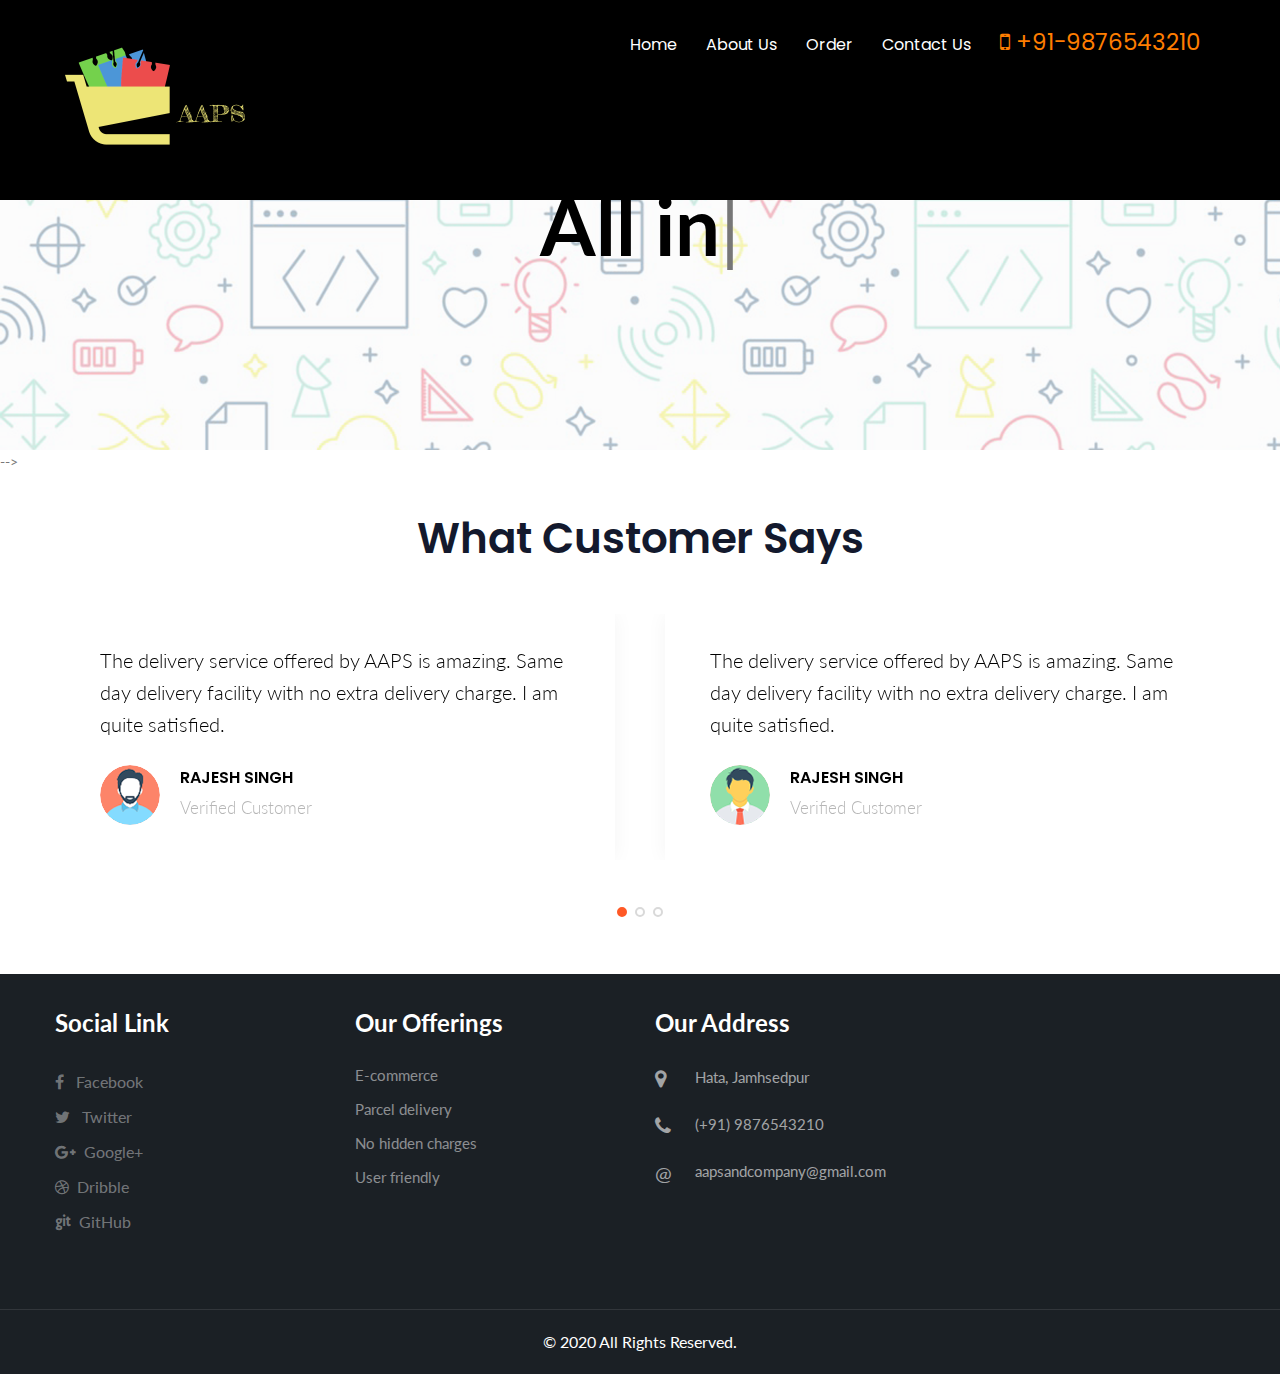
==== index.html @ 41814258 "basic page made" ====
<!DOCTYPE html>
<html>
<head>
    <meta charset="utf-8">
    <meta http-equiv="X-UA-Compatible" content="IE=edge">
    <meta name="viewport" content="width=device-width, initial-scale=1.0, maximum-scale=1.0, user-scalable=0">
    <title>C2C</title>
    <!-- Stylesheets -->
    <link href="css/bootstrap.css" rel="stylesheet">
    
    <link href="css/style.css" rel="stylesheet">

    <link rel="shortcut icon" href="images/favicon.png" type="image/x-icon">
    <link rel="icon" href="images/favicon.png" type="image/x-icon">
    <!-- Responsive -->
    
    <link href="css/responsive.css" rel="stylesheet">
    
</head>

<body>

    <div class="page-wrapper">

        <!-- Preloader -->
        <div class="preloader"></div>

        <!-- Main Header-->
        <header class="main-header">

            <!-- Main Box -->
            <div class="main-box">
               <div class="auto-container">
                   <div class="outer-container clearfix">
                    <!--Logo Box-->
                    <div class="logo-box">
                        <div class="logo"><a href="index.html"><img src="images/logo1.png" alt=""></a></div>
                    </div>
                    
                    <!--Nav Outer-->
                    <div class="nav-outer clearfix">
                        <!-- Main Menu -->
                        <nav class="main-menu">
                            <div class="navbar-header">
                                <!-- Toggle Button -->    	
                                <button type="button" class="navbar-toggle" data-toggle="collapse" data-target=".navbar-collapse">
                                    <span class="icon-bar"></span>
                                    <span class="icon-bar"></span>
                                    <span class="icon-bar"></span>
                                </button>
                            </div>
                            
                            <div class="navbar-collapse collapse clearfix">
                                <ul class="navigation clearfix">
                                    <li class="current"><a href="#">Home</a>
                                    	
                                    </li>
                                    <li><a href="about.html">About Us</a>
                                    	
                                    </li>

                                             <li><a href="serviceone.html">Order</a></li>
                                            <!-- <li><a href="#">Faq's</a></li>
                                            <li><a href="#">Pricing</a></li>
                                            <li><a href="#">Our Team</a></li>
                                            <li><a href="#">Error Page</a></li> -->
                                    
                                    
                                    
                                    <li><a href="contact.html">Contact Us</a></li>
                                     <li><a href="#" style="font-size: 23px; color: #ff7e00; line-height: 40px;"><i class="fa fa-mobile" aria-hidden="true"></i> +91-9876543210</a></li>
                                </ul>
                            </div>
                        </nav>
                        <!-- Main Menu End-->
                        
                        <!--Right Info-->
                        <div class="info-options">
                        	<!--Info Block-->
                            <div class="info-block clearfix">
                                <!--Search Box-->

                            </div>
                        </div>
                        
                    </div>
                    <!--Nav Outer End-->
                    
                </div>    
            </div>
        </div>

    </header>
    <!--End Main Header -->
    
    <!--Main Slider-->
    <section class="banner_main">
 <div class="auto-container">
        <div id="typed-strings">
           <p>All in All Parcel Service</p>
           <p>AAPS</p>
           
       </div>
       <span id="typed"></span>
</div>
       <!--<h1>Your Development Expert</h1>-->
   </section>
   <!--End Main Slider-->







   <!--Services Section-->
<!--









   <section class="services-section">
       <div class="auto-container">
                <div class="audit-form">
                    <form method="post" action="contact.html">


                      <div class="row clearfix">
                       <div class="column col-md-12 col-sm-12 col-xs-12">
                           <div class="row clearfix">
                            <div class="form-group col-md-6 col-sm-6 co-xs-12">
                              <label for="">Work Area</label>
                              <select class="form-control" placeholder="Work Area" required>
                               <option>E-commerce</option>
                               <option>Corporate</option>
                               <option>Customized Web Application</option>
                               <option>Mobile Application (Native/Hybrid)</option>
                               <option>Designing</option>
                               <option>Maintenance/Enhancement</option>
                                
                             </select>
                         </div>
                         <div class="form-group col-md-6 col-sm-6 co-xs-12">
                             <label for="">Choose Development Platform</label>
                             <select class="form-control" placeholder="Platform" required>
                                 <option>C2C Suggest</option>
                                 <option>E-commerce</option>
                                 <option>E-commerce</option>
                                 <option>E-commerce</option>
                                 <option>E-commerce</option>
                             </select>
                         </div>

                         <div class="form-group col-md-6 col-sm-6 co-xs-12">
                             <label for="">Project to be Completed In (In days)</label>
                             <input type="text" class="form-control" placeholder="In days"/>
                         </div>

                         <div class="form-group col-md-6 col-sm-6 co-xs-12">
                             <label for="">Your Budget</label>
                             <input type="text" class="form-control" placeholder="Your Budget"/>
                         </div>

                         <div class="form-group col-md-6 col-sm-6 co-xs-12">
                             <label for="">Name</label>
                             <input type="text" class="form-control" placeholder="Name"/>
                         </div>

                         <div class="form-group col-md-6 col-sm-6 co-xs-12">
                             <label for="">Email</label>
                             <input type="email" class="form-control" placeholder="Email"/>
                         </div>

                         <div class="form-group col-md-6 col-sm-6 co-xs-12">
                             <label for="">Mobile</label>
                             <input type="tel" class="form-control" placeholder="Mobile"/>
                         </div>

                         <div class="form-group col-md-6 col-sm-6 co-xs-12">
                             <label for="">Your Comment</label>
                             <textarea class="form-control" cols="3" rows="2" placeholder="Address"></textarea>
                         </div>






                     </div>
                 </div>
                 <div class="column col-md-3 col-sm-12 col-xs-12 pull-right">
                    <div class="form-group">
                        <button type="submit" class="theme-btn btn-style-two">Submit</button>
                    </div>
                </div>
            </div>      


        </form>
    </div>

</div>
<!--End Audit Form-->




</div>
</section>
<!--End Services Section-->

-->

























<!--Testimonial Section-->
<section class="testimonial-section">
   <div class="auto-container">
       <!--Sec Title-->
       <div class="sec-title centered">
           <h2>What Customer Says</h2>

       </div>

       <div class="two-item-carousel owl-carousel owl-theme">

        <!--Testimonial Style One-->
        <div class="testimonial-style-one">
            <div class="inner-box">
                <div class="text">The delivery service offered by AAPS is amazing. Same day delivery facility with no extra delivery charge. I am quite satisfied.</div>
                <div class="user-info">
                    <div class="inner">
                        <div class="author-image">
                            <img src="images/resource/author-1.png" alt="" />
                        </div>
                        <h3>Rajesh Singh</h3>
                        <div class="designation">Verified Customer</div>
                        <div class="quote"><span class="flaticon-left-quote-1"></span></div>
                    </div>
                </div>
            </div>
        </div>

        <!--Testimonial Style One-->
        <div class="testimonial-style-one">
            <div class="inner-box">
                <div class="text">The delivery service offered by AAPS is amazing. Same day delivery facility with no extra delivery charge. I am quite satisfied.</div>
                <div class="user-info">
                    <div class="inner">
                        <div class="author-image">
                            <img src="images/resource/author-2.png" alt="" />
                        </div>
                        <h3>Rajesh Singh</h3>
                        <div class="designation">Verified Customer</div>                        <div class="quote"><span class="flaticon-left-quote-1"></span></div>
                    </div>
                </div>
            </div>
        </div>

        <!--Testimonial Style One-->
        <div class="testimonial-style-one">
            <div class="inner-box">
                <div class="text">The delivery service offered by AAPS is amazing. Same day delivery facility with no extra delivery charge. I am quite satisfied.</div>
                <div class="user-info">
                    <div class="inner">
                        <div class="author-image">
                            <img src="images/resource/author-1.png" alt="" />
                        </div>
                        <h3>Rajesh Singh</h3>
                        <div class="designation">Verified Customer</div>                        <div class="quote"><span class="flaticon-left-quote-1"></span></div>
                    </div>
                </div>
            </div>
        </div>

        <!--Testimonial Style One-->
        <div class="testimonial-style-one">
            <div class="inner-box">
                <div class="text">The delivery service offered by AAPS is amazing. Same day delivery facility with no extra delivery charge. I am quite satisfied.</div>
                <div class="user-info">
                    <div class="inner">
                        <div class="author-image">
                            <img src="images/resource/author-2.png" alt="" />
                        </div>
                        <h3>Rajesh Singh</h3>
                        <div class="designation">Verified Customer</div>                        <div class="quote"><span class="flaticon-left-quote-1"></span></div>
                    </div>
                </div>
            </div>
        </div>

        <!--Testimonial Style One-->
        <div class="testimonial-style-one">
            <div class="inner-box">
                <div class="text">The delivery service offered by AAPS is amazing. Same day delivery facility with no extra delivery charge. I am quite satisfied.</div>
                <div class="user-info">
                    <div class="inner">
                        <div class="author-image">
                            <img src="images/resource/author-1.png" alt="" />
                        </div>
                        <h3>Rajesh Singh</h3>
                        <div class="designation">Verified Customer</div>                        <div class="quote"><span class="flaticon-left-quote-1"></span></div>
                    </div>
                </div>
            </div>
        </div>

        <!--Testimonial Style One-->
        <div class="testimonial-style-one">
            <div class="inner-box">
                <div class="text">The delivery service offered by AAPS is amazing. Same day delivery facility with no extra delivery charge. I am quite satisfied.</div>
                <div class="user-info">
                    <div class="inner">
                        <div class="author-image">
                            <img src="images/resource/author-2.png" alt="" />
                        </div>
                        <h3>Rajesh Singh</h3>
                        <div class="designation">Verified Customer</div>                        <div class="quote"><span class="flaticon-left-quote-1"></span></div>
                    </div>
                </div>
            </div>
        </div>

    </div>

</div>
</section>
<!--End Testimonial Section-->

   
    
    <!--Main Footer-->
    <footer class="main-footer">
    	<!--footer upper-->
    	<div class="footer-upper">
           <div class="auto-container">
            <div class="row clearfix">
                <!--Big Column-->
                <div class="big-column col-md-6 col-sm-12 col-xs-12">
                    <div class="row clearfix">

                        <!--Footer Column-->
                        <div class="footer-column col-md-6 col-sm-6 col-xs-12">
                            <div class="footer-widget about-widget">
                               <!--  <h3><span class="theme_color">Become our </span>First Client <br></h3> -->
                                 <h2>Social Link</h2>
                                <ul class="social-icon-one">
                                    <li><a href="#"><span class="fa fa-facebook"></span> Facebook</a></li>
                                    <li><a href="#"><span class="fa fa-twitter"></span> Twitter</a></li>
                                    <li><a href="#"><span class="fa fa-google-plus"></span>Google+</a></li>
                                    <li><a href="#"><span class="fa fa-dribbble"></span>Dribble</a></li>
                                    <li><a href="#"><span class="fa fa-git"></span>GitHub</a></li>
                                </ul>
                            </div>
                        </div>

                        <!--Footer Column-->
                       


 <div class="footer-column col-md-6 col-sm-6 col-xs-12">
                            <div class="footer-widget links-widget">
                                <h2>Our offerings</h2>
                                <div class="widget-content">
                                    <ul class="list">
                                        <li><a href="#">E-commerce</a></li>
                                        <li><a href="#">Parcel delivery</a></li>
                                        <li><a href="#">No hidden charges</a></li>
                                        <li><a href="#">User friendly</a></li>
                                    </ul>
                                </div>
                            </div>

                        </div>

                    </div>
                </div>


                <!--Big Column-->
               <div class="big-column col-md-6 col-sm-12 col-xs-12">
                    <div class="row clearfix">

                        <!--Footer Column-->
<!--                        <div class="footer-column col-md-6 col-sm-6 col-xs-12">
                            <div class="footer-widget links-widget">
                                <h2>Our Services</h2>
                                <div class="widget-content">
                                    <ul class="list">
                                        <li><a href="#">E-commerce</a></li>
                                        <li><a href="#">Parcel delivery</a></li>
                                        <li><a href="#">No hidden charges</a></li>
                                        <li><a href="#">User friendly</a></li>
                                    </ul>
                                </div>
                            </div>
                        </div>

    -->                    <!--Footer Column-->






                        <div class="footer-column col-md-6 col-sm-6 col-xs-12">
                            <div class="footer-widget address-widget">
                                <h2>Our Address</h2>
                                <div class="widget-content">
                                    <ul class="list-style-two">
                                        <li><span class="icon fa fa-map-marker"></span>Hata, Jamhsedpur</li>
                                        <li><span class="icon fa fa-phone"></span>(+91) 9876543210</li>
                                        <li><span class="icon">@</span>aapsandcompany@gmail.com</li>
                                    </ul>
                                </div>
                            </div>
                        </div>

                    </div>
                </div>
            </div>
        </div>
    </div>
    <!--End Footer Upper-->

    <!--footer bottom-->
    <div class="footer-bottom">
       <div class="auto-container">
           <div class="copyright">&copy; 2020 <a href="index.html"></a> All Rights Reserved. </div>
       </div>
   </div>
   <!--End Footer Bottom-->

</footer>
<!--End Main Footer-->

</div>
<!--End pagewrapper-->

<!--Scroll to top-->
<div class="scroll-to-top scroll-to-target" data-target="html"><span class="fa fa-long-arrow-up"></span></div>

<script src="js/jquery.js"></script> 
<script src="js/bootstrap.min.js"></script>
<script src="js/main-slider-script.js"></script>
<script src="js/jquery.fancybox.pack.js"></script>
<script src="js/jquery.fancybox-media.js"></script>
<script src="js/owl.js"></script>
<script src="js/wow.js"></script>
<script src="js/appear.js"></script>
<script src="js/typed.min.js"></script>
<script>
  var typed = new Typed('#typed', {
    stringsElement: '#typed-strings',
    typeSpeed: 100,
    backSpped:100,
    loop: true,
    loopCount: Infinity
});
</script>
<script src="js/script.js"></script>
</body>
</html>
---- css/style.css ----
@import url('https://fonts.googleapis.com/css?family=Lato:100,100i,300,300i,400,400i,700,700i,900,900i|Poppins:300,400,500,600,700');

/*font-family: 'Poppins', sans-serif;
font-family: 'Lato', sans-serif;*/

@import url('font-awesome.css');
@import url('flaticon.css');
@import url('animate.css');
@import url('owl.css');
@import url('jquery.fancybox.css');
@import url('jquery.bootstrap-touchspin.css');


* {
	margin:0px;
	padding:0px;
	border:none;
	outline:none;
}



body {
	
	font-size:14px;
	color:#777777;
	line-height:1.7em;
	font-weight:400;
	background:#ffffff;
	-webkit-font-smoothing: antialiased;
	-moz-font-smoothing: antialiased;
	font-family: 'Lato', sans-serif;
}

a{
	text-decoration:none;
	cursor:pointer;
	color:#ff5926;
}

a:hover,a:focus,a:visited{
	text-decoration:none;
	outline:none;
}

h1,h2,h3,h4,h5,h6 {
	position:relative;
	font-weight:normal;
	margin:0px;
	background:none;
	line-height:1.6em;
	font-family: 'Poppins', sans-serif;
}

input,button,select,textarea{
	font-family: 'Poppins', sans-serif;
}

.dark-bg{
	background-color:#282a33;
}

.light-bg{
	background-color:#f6fbfd;
}

p,text{
	position:relative;
	line-height:1.8em;
	font-family: 'Lato', sans-serif;
}

.strike-through{
	text-decoration:line-through;	
}

.margin-top-40{
	margin-top:40px;
}

.auto-container{
	position:static;
	max-width:1200px;
	padding:0px 15px;
	margin:0 auto;
}

.medium-container{
	max-width:850px;
}

.page-wrapper{
	position:relative;
	margin:0 auto;
	width:100%;
	min-width:300px;
}

ul,li{
	list-style:none;
	padding:0px;
	margin:0px;	
}

.theme-btn{
	display:inline-block;
	transition:all 0.3s ease;
	-moz-transition:all 0.3s ease;
	-webkit-transition:all 0.3s ease;
	-ms-transition:all 0.3s ease;
	-o-transition:all 0.3s ease;
}

.centered{
	text-align:center;	
}

/*Btn Style One*/

.btn-style-one{
	position:relative;
	padding:11px 40px;
	line-height:24px;
	text-transform:capitalize;
	background:#ff5926;
	color:#ffffff;
	border:2px solid #ff5926;
	font-size:15px;
	font-weight:500;
	font-family: 'Poppins', sans-serif;
}

.btn-style-one .icon{
	position:relative;
	margin-left:8px;
}

.btn-style-one:hover{
	background:none;
	color:#ff5926;
	border-color:#ff5926;
}

/*Btn Style Two*/

.btn-style-two{
	position:relative;
	padding:11px 40px;
	line-height:24px;
	text-transform:capitalize;
	background:#2b3d5e;
	color:#ffffff;
	font-size:14px;
	font-weight:500;
	border:2px solid #2b3d5e;
	font-family: 'Poppins', sans-serif;
}

.btn-style-two .icon{
	position:relative;
	margin-left:8px;
}

.btn-style-two:hover{
	background:none;
	color:#2b3d5e;
	border-color:#2b3d5e;
}

/*Btn Style Three*/

.btn-style-three{
	position:relative;
	padding:11px 40px;
	line-height:24px;
	text-transform:capitalize;
	background:#ffffff;
	color:#0e2741;
	font-size:15px;
	font-weight:500;
	border:2px solid #ffffff;
	font-family: 'Poppins', sans-serif;
}

.btn-style-three .icon{
	position:relative;
	margin-left:8px;
}

.btn-style-three:hover{
	background:none;
	color:#ffffff;
	border-color:#ffffff;
}

/*Btn Style Four*/

.btn-style-four{
	position:relative;
	padding:11px 40px;
	line-height:24px;
	color:#13192d;
	font-size:14px;
	font-weight:600;
	background:#ffffff;
	text-transform:uppercase;
	border:2px solid #e0e0e0;
}

.btn-style-four:hover{
	color:#ffffff;
	background:#18254f;
	border-color:#18254f;
}

/*Social Icon One*/

.social-icon-one{
	position:relative;
}

.social-icon-one li{
	position:relative;
	margin-right:15px;
	display:block;
}

.social-icon-one li a{
	font-size:16px;
	color:rgba(255,255,255,0.40);
	display:block;
	line-height: 35px;
	transition:all 0.3s ease;
	-moz-transition:all 0.3s ease;
	-webkit-transition:all 0.3s ease;
	-ms-transition:all 0.3s ease;
	-o-transition:all 0.3s ease;
}

.social-icon-one li a span{
	margin-right:8px !important;
}

.social-icon-one li a:hover{
	color:rgba(255,255,255,1);
}

/*Social Icon One*/

.social-icon-two{
	position:relative;
}

.social-icon-two li{
	position:relative;
	display:inline-block;
}

.social-icon-two li a{
	position:relative;
	width:34px;
	height:34px;
	font-size:14px;
	color:#ffffff;
	line-height:34px;
	margin:0px 1px;
	border-radius:50%;
	display:inline-block;
	background-color:#0f5eb6;
}

.social-icon-two li.twitter a{
	background-color:#08c2ff;
}

.social-icon-two li.g-plus a{
	background-color:#08c2ff;
}

.social-icon-two li.g-plus a{
	background-color:#ff5f4e;
}

.social-icon-two li.dribbble a{
	background-color:#ff529b;
}

/*.fa{ margin-right: 8px; }*/
/*Social Icon Three*/

.social-icon-three{
	position:relative;
}

.social-icon-three .share{
	position:relative;
	color:#25292f;
	font-size:16px;
	font-weight:700;
	display:inline-block;
}

.social-icon-three a{
	position:relative;
	color:#d4d4d4;
	font-size:16px;
	text-align:center;
	margin-left:10px;
	-webkit-transition:all 300ms ease;
	-ms-transition:all 300ms ease;
	-o-transition:all 300ms ease;
	-moz-transition:all 300ms ease;
	transition:all 300ms ease;	
}

.social-icon-three a:hover{
	color:#ff5926;
}

.theme_color{
	color:#ff5926;
}

.preloader{ position:fixed; left:0px; top:0px; width:100%; height:100%; z-index:999999; background-color:#ffffff; background-position:center center; background-repeat:no-repeat; background-image:url(../images/icons/preloader.svg);}

img{
	display:inline-block;
	max-width:100%;
	height:auto;	
}

/*** 

====================================================================
	Scroll To Top style
====================================================================

***/

.scroll-to-top{
	position:fixed;
	bottom:15px;
	right:15px;
	width:40px;
	height:40px;
	color:#ffffff;
	font-size:13px;
	text-transform:uppercase;
	line-height:38px;
	text-align:center;
	z-index:100;
	cursor:pointer;
	border-radius:50%;
	background:#0a0a0a;
	display:none;
	-webkit-transition:all 300ms ease;
	-ms-transition:all 300ms ease;
	-o-transition:all 300ms ease;
	-moz-transition:all 300ms ease;
	transition:all 300ms ease;		
}

.scroll-to-top:hover{
	color:#ffffff;
	background:#ff5926;
}

/*List Style One*/

.list-style-one{
	position:relative;
}

.list-style-one li{
	position:relative;
	/*padding-left:30px;
	*/font-size:16px;
	margin-bottom:20px;
	line-height:1.8em;
	color:rgba(19,25,45,0.60);
}

/*.list-style-one li:before{
	position:absolute;
	content:'\f14e';
	left:0px;
	top:2px;
	color:#4bc516;
	font-family: "Flaticon";
}
*/
/*List Style Two*/

.list-style-two{
	position:relative;
}

.list-style-two li{
	position:relative;
	padding-left:40px;
	font-size:15px;
	font-weight:400;
	margin-bottom:20px;
	line-height:1.8em;
	color:rgba(255,255,255,0.60);
}

.list-style-two li .icon{
	position:absolute;
	left:0px;
	top:5px;
	font-size:20px;
	line-height:1em;
	color:rgba(255,255,255,0.60);
}

/*List Style Three*/

.list-style-three{
	position:relative;
}

.list-style-three li{
	position:relative;
	padding-left:30px;
	font-size:18px;
	margin-bottom:10px;
	line-height:1.8em;
	color:#171717;
}

.list-style-three li:before{
	position:absolute;
	content:'\f00c';
	left:0px;
	top:2px;
	color:#ff5926;
	font-family: 'FontAwesome';
}

/*** 

====================================================================
	Main Header style
====================================================================

***/

.main-header{
	position:absolute;
	left:0px;
	top:0px;
	z-index:999;
	width:100%;
}

.main-header .auto-container{
	position:relative;	
}

.main-header .header-top{
	position:relative;
	color:#ffffff;
	background:rgba(255,255,255,0.10);
}

.main-header .header-top .top-left{
	position:relative;
	float:left;
	padding:13px 0px;
}

.main-header .link-nav li{
	position:relative;
	display:inline-block;
	line-height:14px;
	padding-right:25px;
	font-size:14px;
}

.main-header .link-nav li a{
	padding-left:25px;
	color:#aaaaaa;
}

.main-header .link-nav li:last-child{
	border-right:0px;
}

.main-header .link-nav li .icon{
	position:absolute;
	left:0px;
	top:4px;
	font-size:14px;
}

.main-header .link-nav li a{
	position:relative;
	color:#ffffff;
	-moz-transition:all 500ms ease;
	-webkit-transition:all 500ms ease;
	-ms-transition:all 500ms ease;
	-o-transition:all 500ms ease;
	transition:all 500ms ease;	
}

.main-header .header-top .top-right{
	position:relative;
	float:right;
}

.main-header .header-top .top-right .social-icon-one{
	padding:12px 0px;
	display:inline-block;
}

.main-header .header-top .top-right .login-btn{
	position:relative;
	color:#ffffff;
	font-size:15px;
	font-weight:500;
	padding:13px 33px;
	display:inline-block;
	text-transform:uppercase;
	background-color:#2b3d5e;
}

.main-header .header-top .top-right .login-btn .icon{
	margin-right:10px;
}

.header-top .social-icon{
	position:relative;
}

.header-top .social-icon a{
	position:relative;
    display:inline-block;
    text-align:center;
    margin-left:20px;
    line-height:24px;
    font-size:14px;
    color:#aaaaaa;
    transition: all 500ms ease;
    -moz-transition: all 500ms ease;
    -webkit-transition: all 500ms ease;
    -ms-transition: all 500ms ease;
    -o-transition: all 500ms ease;
}

.header-top .social-icon a:hover{
	color:#99cc00;
}

.main-header .main-box{
	position:relative;
	padding:0px 0px;
	/*height:80px;
	*/left:0px;
	top:0px;
	background-color:#000;
	width:100%;
	-webkit-transition:all 300ms ease;
	-ms-transition:all 300ms ease;
	-o-transition:all 300ms ease;
	-moz-transition:all 300ms ease;
	transition:all 300ms ease;
}

.main-header.fixed-header .main-box{
	position:fixed;
	border-bottom:1px solid #181818;
	padding:0px 0px;
	z-index:999;
	opacity:1;
	visibility:visible;
	background-color:#212121;
	-ms-animation-name: fadeInDown;
	-moz-animation-name: fadeInDown;
	-op-animation-name: fadeInDown;
	-webkit-animation-name: fadeInDown;
	animation-name: fadeInDown;
	-ms-animation-duration: 500ms;
	-moz-animation-duration: 500ms;
	-op-animation-duration: 500ms;
	-webkit-animation-duration: 500ms;
	animation-duration: 500ms;
	-ms-animation-timing-function: linear;
	-moz-animation-timing-function: linear;
	-op-animation-timing-function: linear;
	-webkit-animation-timing-function: linear;
	animation-timing-function: linear;
	-ms-animation-iteration-count: 1;
	-moz-animation-iteration-count: 1;
	-op-animation-iteration-count: 1;
	-webkit-animation-iteration-count: 1;
	animation-iteration-count: 1;	
}

.main-header .main-box .outer-container{
	position:relative;
}

.main-header .main-box .logo-box{
	position:relative;
	float:left;
	left:0px;
	z-index:10;
	padding:0px 0px;
}

.fixed-header .main-box .logo-box{
	padding:0px 0px;	
}

.main-header .main-box .logo-box .logo img{
	display:inline-block;
	max-width:100%;
	-webkit-transition:all 300ms ease;
	-ms-transition:all 300ms ease;
	-o-transition:all 300ms ease;
	-moz-transition:all 300ms ease;
	transition:all 300ms ease;	
}

.main-header .nav-toggler button{
	position:relative;
	display:block;
	color:#444444;
	text-align:center;
	font-size:24px;
	line-height:34px;
	font-weight:normal;
	background:none;
}

.main-header .nav-outer{
	position:relative;
	float:right;
}

.main-menu{
	position:relative;
	float:left;
	-webkit-transition:all 300ms ease;
	-ms-transition:all 300ms ease;
	-o-transition:all 300ms ease;
	-moz-transition:all 300ms ease;
	transition:all 300ms ease;
}

.main-menu .navbar-collapse{
	padding:0px;	
}

.main-menu .navigation{
	position:relative;
	margin:0px;
}

.main-menu .navigation > li{
	position:relative;
	display:inline-block;
	padding:22px 0px;
	margin-right:25px;
}

.main-menu .navigation > li:last-child{
	margin-right:0px;
}

.fixed-header .main-menu .navigation > li{
	padding:21px 0px;
}

.fixed-header .info-options{
	padding:38px 0px !important;
}

.main-menu .navigation > li > a{
	position:relative;
	display:block;
	padding:0px 0px;
	color:#ffffff;
	text-align:center;
	line-height:30px;
	text-transform:capitalize;
	letter-spacing:0px;
	opacity:1;
	font-weight:400;
	font-size:16px;
	transition:all 500ms ease;
	-moz-transition:all 500ms ease;
	-webkit-transition:all 500ms ease;
	-ms-transition:all 500ms ease;
	-o-transition:all 500ms ease;
	font-family: 'Poppins', sans-serif;
}

.main-menu .navigation > li.dropdown > a:before {
    font-family: 'FontAwesome';
    content: "\f107";
    position: absolute;
    right: 0px;
    font-size: 14px;
}

.main-menu .navigation > li.dropdown a {
    padding-right: 15px;
}

.main-menu .navigation > li:hover > a,
.main-menu .navigation > li.current > a{
	color:#ffffff;
	opacity:1;
}

.main-menu .navigation > li > ul{
	position:absolute;
	left:0px;
	top:120%;
	width:240px;
	padding:0px;
	z-index:100;
	display:none;
	background:#ffffff;
	transition:all 300ms ease;
	-moz-transition:all 300ms ease;
	-webkit-transition:all 500ms ease;
	-ms-transition:all 300ms ease;
	-o-transition:all 300ms ease;
	-webkit-box-shadow:2px 2px 5px 1px rgba(0,0,0,0.05),-2px 0px 5px 1px rgba(0,0,0,0.05);
	-ms-box-shadow:2px 2px 5px 1px rgba(0,0,0,0.05),-2px 0px 5px 1px rgba(0,0,0,0.05);
	-o-box-shadow:2px 2px 5px 1px rgba(0,0,0,0.05),-2px 0px 5px 1px rgba(0,0,0,0.05);
	-moz-box-shadow:2px 2px 5px 1px rgba(0,0,0,0.05),-2px 0px 5px 1px rgba(0,0,0,0.05);
	box-shadow:2px 2px 5px 1px rgba(0,0,0,0.05),-2px 0px 5px 1px rgba(0,0,0,0.05);
}

.main-menu .navigation > li > ul.from-right{
	left:auto;
	right:0px;	
}

.main-menu .navigation > li > ul > li{
	position:relative;
	width:100%;
	border-bottom:1px solid rgba(0,0,0,0.10);
}

.main-menu .navigation > li > ul > li:last-child{
	border-bottom:none;	
}

.main-menu .navigation > li > ul > li > a{
	position:relative;
	display:block;
	padding:10px 15px;
	line-height:24px;
	font-weight:400;
	font-size:14px;
	text-transform:capitalize;
	color:#292929;
	transition:all 500ms ease;
	-moz-transition:all 500ms ease;
	-webkit-transition:all 500ms ease;
	-ms-transition:all 500ms ease;
	-o-transition:all 500ms ease;
}

.main-menu .navigation > li > ul > li:hover > a{
	color:#ffffff;
	background:#ff5926;	
}

.main-menu .navigation > li > ul > li.dropdown > a:after{
	font-family: 'FontAwesome';
	content: "\f105";
	position:absolute;
	right:10px;
	top:12px;
	width:10px;
	height:20px;
	display:block;
	color:#292929;
	line-height:20px;
	font-size:16px;
	font-weight:normal;
	text-align:center;
	z-index:5;	
}

.main-menu .navigation > li > ul > li.dropdown:hover > a:after{
	color:#ffffff;	
}

.main-menu .navigation > li > ul > li > ul{
	position:absolute;
	left:100%;
	top:20px;
	width:240px;
	padding:0px;
	z-index:100;
	display:none;
	background:#ffffff;
	
}

.main-menu .navigation > li > ul > li > ul.from-right{
	left:auto;
	right:0px;	
}

.main-menu .navigation > li > ul > li > ul > li{
	position:relative;
	width:100%;
	border-bottom:1px solid rgba(0,0,0,0.10);
}

.main-menu .navigation > li > ul > li > ul > li:last-child{
	border-bottom:none;	
}

.main-menu .navigation > li > ul > li > ul > li > a{
	position:relative;
	display:block;
	padding:10px 15px;
	line-height:24px;
	font-weight:400;
	font-size:14px;
	text-transform:capitalize;
	color:#292929;
	transition:all 500ms ease;
	-moz-transition:all 500ms ease;
	-webkit-transition:all 500ms ease;
	-ms-transition:all 500ms ease;
	-o-transition:all 500ms ease;
}

.main-menu .navigation > li > ul > li > ul > li:hover > a{
	color:#ffffff;
	background:#ff5926;
}

.main-menu .navigation > li > ul > li > ul > li.dropdown > a:after{
	font-family: 'FontAwesome';
	content: "\f105";
	position:absolute;
	right:10px;
	top:11px;
	width:10px;
	height:20px;
	display:block;
	color:#292929;
	line-height:20px;
	font-size:16px;
	font-weight:normal;
	text-align:center;
	z-index:5;	
}

.main-menu .navigation > li > ul > li > ul > li.dropdown:hover > a:after{
	color:#ffffff;	
}

.main-menu .navigation > li.dropdown:hover > ul{
	visibility:visible;
	opacity:1;
	top:100%;	
}

.main-menu .navigation li > ul > li.dropdown:hover > ul{
	visibility:visible;
	opacity:1;
	top:0;
	transition:all 300ms ease;
	-moz-transition:all 300ms ease;
	-webkit-transition:all 500ms ease;
	-ms-transition:all 300ms ease;
	-o-transition:all 300ms ease;	
}

.main-menu .navbar-collapse > ul li.dropdown .dropdown-btn{
	position:absolute;
	right:10px;
	top:6px;
	width:30px;
	height:30px;
	text-align:center;
	color:#ffffff;
	line-height:28px;
	border:1px solid #ffffff;
	background-size:20px;
	cursor:pointer;
	z-index:5;
	display:none;
}

.main-header.light-version{
	position:absolute;
	background:none;
	border-bottom:1px solid rgba(255,255,255,0.40);
}

.main-header.light-version .main-box{
	background:none;
}

.main-header.light-version .main-menu .navigation > li,
.main-header.light-version .main-box .logo-box{
	padding:20px 0px;
}

.main-header.light-version .main-menu .navigation > li > a{
	color:#ffffff;
}

.light-version.fixed-header .main-box{
	background-color:rgba(0,0,0,0.80);
	border-color:rgba(0,0,0,0.80);
}

.header-style-two{
	position:absolute;
	width:100%;
	background:none;
}

.header-style-two .main-box{
	background:none;
}

.main-header.header-style-two .main-menu .navigation > li.current > a,
.main-header.header-style-two .main-menu .navigation > li > a:hover{
	color:#ffffff;
}

/*Header Style Three*/

.header-style-three{
	position:relative;
}

.header-style-three .header-top{
	position:relative;
	background-color:#262830;
}

.header-style-three .header-top,
.header-style-three .header-top .link-nav li a{
	color:rgba(255,255,255,0.80);
}

.header-style-three .header-top .top-right .login-btn{
	background-color:#ff5926;
}

.header-style-three .search-box-outer{
	border-color:#13192d;
}

.header-style-three.fixed-header .main-box{
	background-color:#ffffff;
	border-bottom:1px solid #e0e0e0;
}

.header-style-three .main-menu .navigation > li > a,
.header-style-three .search-box-btn{
	color:#13192d;
}

.header-style-three .main-menu .navigation > li:hover > a,
.header-style-three .main-menu .navigation > li.current > a{
	color:#ff5926;
}

.header-style-three .info-options .cart-btn{
	color:#13192d !important;
}

.main-header .info-options{
	position:relative;
	float:right;
	margin-left:25px;
	padding:50px 0px;
}

.main-header .info-options .cart-btn{
	position:relative;
	color:#ffffff;
	font-size:18px;
	float:left;
}

.main-header .info-options .cart-btn .item-count{
	position:absolute;
    right: -10px;
	bottom:-6px;
	width:18px;
	height:18px;
	color:#ffffff;
	font-size:10px;
	text-align:center;
	border-radius:50%;
	line-height:20px;
	display:inline-block;
	background-color:#2bbf4e;
}

.search-box-outer{
	position: relative;
	float:left;
	color:#ffffff;
	padding-left:20px;
	margin-right:18px;
	border-left:1px solid #ffffff;
}

.main-header .search-box-btn{
	position:relative;
	display:block;
	width:100%;
	top:1px;
	font-size:18px;
	line-height:20px !important;
	padding:0px;
	margin:0px;
	cursor:pointer;
	background:none;
	transition:all 500ms ease;
	-moz-transition:all 500ms ease;
	-webkit-transition:all 500ms ease;
	-ms-transition:all 500ms ease;
	-o-transition:all 500ms ease;
}

.main-header .search-box-outer .dropdown-menu{
	top:71px;
	border-top:3px solid #ff5926;
	padding:0px;
	width:280px;	
	border-radius:0px;
}

.main-header.fixed-header .search-box-outer .dropdown-menu{
	top:61px;
}

/*.main-header .search-box-outer .dropdown-menu{
	border-top-color:#ff5926;	
}*/

.main-header .search-box-outer .dropdown-menu > li{
	padding:0px;
	border:none;
	background:none;
}

.main-header .search-panel .form-container{
	padding:25px 20px;	
}

.main-header .search-panel .form-group{
	position:relative;
	margin:0px;	
}

.main-header .search-panel input[type="text"],
.main-header .search-panel input[type="search"],
.main-header .search-panel input[type="password"],
.main-header .search-panel select{
	display:block;
	width:100%;
	line-height:24px;
	padding:7px 40px 7px 15px;
	height:40px;
	color:#000000;
	border:1px solid #e0e0e0;
	background:#ffffff;	
	transition:all 500ms ease;
	-moz-transition:all 500ms ease;
	-webkit-transition:all 500ms ease;
	-ms-transition:all 500ms ease;
	-o-transition:all 500ms ease;
}

.main-header .search-panel input:focus,
.main-header .search-panel select:focus{
	border-color:#99cc00;	
}

.main-header .search-panel input:focus,
.main-header .search-panel select:focus{
	border-color:#ff5926;	
}

.main-header .search-panel .search-btn{
	position:absolute;
	right:0px;
	top:0px;
	width:40px;
	height:40px;
	text-align:center;
	color:#555555;
	font-size:12px;
	background:none;
	cursor:pointer;
}

/*** 

====================================================================
	Main Slider style
====================================================================

***/

.main-slider{
	position:relative;
	z-index:10;
}

.main-slider .tp-caption{
	z-index:5 ;
}

.main-slider .tp-dottedoverlay{
    background:none !important;
}

.main-slider h2{
	font-size:65px;
	color:#ffffff;
	font-weight:700;
	line-height:1.2em;
	text-transform:capitalize;
}

.main-slider .text{
	position:relative;
	font-size:16px;
	color:#ffffff;
	font-weight:300;
}

.main-slider .btn-style-one{
	border-width:2px;
	color:#ffffff;
}

.main-slider .btn-style-two{
	border-width:2px;
	color:#ffffff;
}

.main-slider .btn-style-three{
	border-width:2px;
	color:#0e2741;
}

.main-slider .btn-style-three:hover{
	color:#ffffff;
}

.main-slider .tp-bannertimer{
	display:none !important;	
}

/*** 

====================================================================
	Section Title
====================================================================

***/

.sec-title{
	position:relative;
	margin-bottom:50px;
}

.sec-title h2{
    position: relative;
    color: #13192d;
    font-size: 42px;
    font-weight: 600;
	line-height:1.2em;
	z-index:1;
}

.sec-title .text{
	position: relative;
    font-size: 18px;
    font-weight: 400;
    margin-top: 15px !important;
    line-height: 1.6em;
    color: rgba(19,25,45,0.70);
}

.sec-title .quote-icon{
	position:absolute;
	left:0px;
	top:-18px;
	color:#ebeff7;
	font-size:80px;
	line-height:1em;
	margin-left:-40px;
}

.sec-title .quote-icon .icon{
	line-height:1em;
}

/*Centered*/

.sec-title.centered{
	text-align:center;
}

.sec-title.centered .quote-icon{
	left:50%;
}

.sec-title.centered .text{
	max-width:810px;
	margin:0 auto;
}

/*Light*/

.sec-title.light h2{
	color:#ffffff;
}

.sec-title.light .quote-icon{
	color:rgba(255,255,255,0.20);
}

.sec-title.light .text{
	color:#ffffff;
}

/*** 

====================================================================
	Map Canvas
====================================================================

***/

.map-canvas{
	position:relative;
	left:0px;
	top:0px;
	width:100%;
	height:470px;
}

.map-canvas .map-data{
	text-align:center;
	font-size:13px;
	font-weight:400;
}

.map-canvas .map-data h6{
	text-transform:uppercase;
	font-size:16px;
	font-weight:600;
	text-align:center;
	margin-bottom:5px;
	color:#181818;	
}

.map-canvas .map-data .map-content{
	line-height:26px;
}

/*** 

====================================================================
	Services Section
====================================================================

***/

.services-section{
	position:relative;
	padding:20px 0px 40px;
	background:url(../images/bgmain.png) right top no-repeat;
	background-size:cover;
}

.services-section .services-title{
	position:relative;
	padding-bottom:40px;
}

.services-section .services-title h2{
	position:relative;
	color:#13192d;
	font-size:40px;
	font-weight:600;
	line-height:1.2em;
	margin-bottom:40px;
	text-align:right;
}

.services-section .services-title .text{
	position:relative;
	line-height:1.8em;
	font-size:18px;
	color:rgba(7,16,45,0.70);
}

/*Services Block*/

.services-block{
	position:relative;
	margin-bottom:40px;
}

.services-block .inner-box{
	position:relative;
	text-align:center;
	padding:50px 15px 40px;
	background-color:#ff5926;
}

.services-block .inner-box .icon-box{
	position:relative;
	margin-bottom:25px;
}

.services-block .inner-box h3{
	position:relative;
	font-size:24px;
	color:#ffffff;
	font-weight:700;
	line-height:1.4em;
	margin-bottom:10px;
	font-family: 'Lato', sans-serif;
}

.services-block .inner-box h3 a{
	color:#ffffff;
}

.services-block .inner-box .learn-more{
	position:relative;
	color:#ffffff;
	font-size:18px;
}

.services-block .inner-box .learn-more .arrow{
	position:relative;
	top:2px;
	margin-left:5px;
}

.services-block:nth-child(2) .inner-box{
	background-color:#277df3;
}

.services-block:nth-child(3) .inner-box{
	background-color:#a337ff;
}

/*Audit Form*/

.audit-form{
	position:relative;
	/*margin-top:40px;*/
}

.audit-form h2{
	position:relative;
	color:#ff7d09;
	font-size:65px;
	text-align:center;
	font-weight:600;
	padding-bottom: 15px;
}

/*** 

====================================================================
	Audit Form Style
====================================================================

***/

.audit-form{
	position:relative;
}

.audit-form .row{
	margin:0px -10px;
}

.audit-form .form-group{
	position:relative;
	margin-bottom:20px;
}

.audit-form .column .row .form-group{
	padding:0px 10px;
	
}

.audit-form input[type="text"],
.audit-form input[type="email"],
.audit-form input[type="date"],
.audit-form input[type="tel"],
.audit-form select,
.audit-form textarea
{
	position:relative;
	display:block;
	width:100%;
	line-height:34px;
	padding:12px 25px;
	height:60px;
	color:#222222;
	font-size:16px;
	font-style:italic;
	border:1px solid #f5f5f5;
	background-color:#ffffff;
	transition:all 300ms ease;
	-ms-transition:all 300ms ease;
	-webkit-transition:all 300ms ease;
	font-family: 'Lato', sans-serif;
	-webkit-box-shadow: 0px 0px 4px 0px rgba(244,244,244,1);
	-moz-box-shadow: 0px 0px 4px 0px rgba(244,244,244,1);
	box-shadow: 0px 0px 4px 0px rgba(244,244,244,1);
}

.audit-form input:focus,
.audit-form select:focus,
.audit-form textarea:focus{
	border-color:#ff5926;	
}

.audit-form .form-group button{
	width:100%;
	height:60px;
	text-transform:uppercase;
	background-color:#ff7607;
	border:#ff7607 solid 1px;
}

.audit-form .form-group button:hover{
	background:none;
	color:#fff;
	border:#fff solid 2px;
}

/*** 

====================================================================
	Counter Section
====================================================================

***/

.counter-section{
	position:relative;
	background-color:#17d212;
}

.counter-section:before{
	position:absolute;
	content:'';
	left:0px;
	top:0px;
	width:1050px;
	height:100%;
	display:block;
	background:url(../images/background/pattern-1.png) no-repeat;
}

.counter-section:after{
	position:absolute;
	content:'';
	right:0px;
	top:0px;
	width:396px;
	height:100%;
	display:block;
	background:url(../images/background/pattern-2.png) no-repeat;
}

.counter-section .image-column{
	position:relative;
	width:50%;
	float:left;
	padding-top:0px;
}

.counter-section .image-column .image-outer{
	position:relative;
	top:100px;
	padding-right:30px;
	text-align:right;
}

.counter-section .image-column .image-outer .image img{
	position:absolute;
	right:0px;
	top:0px;
	max-width:none;
	display:inline-block;
}

.counter-section .image-column .image-outer .image{
	position:relative;
}

.counter-section .content-column{
	position:relative;
	width:50%;
	float:right;
	padding-top:100px;
}

.counter-section .content-column .content-inner{
	position:relative;
	max-width:600px;
	width:100%;
	padding-bottom:100px;
	padding-left:30px;
}

.counter-section .content-column .content-inner .title{
	position:relative;
	font-size:18px;
	font-weight:500;
	margin-bottom:20px;
	text-transform:uppercase;
	color:rgba(255,255,255,0.60);
	font-family: 'Poppins', sans-serif;
}

.counter-section .content-column .content-inner h2{
	position:relative;
	font-size:42px;
	line-height:1.2em;
	color:#ffffff;
	margin-bottom:50px;
	font-family: 'Lato', sans-serif;
}

.counter-section .content-column .content-inner .learn-more{
	position:relative;
	color:#ffffff;
	font-size:18px;
	font-weight:500;
	border-bottom:1px solid #ffffff;
	font-family: 'Poppins', sans-serif;
}

/*fact counter*/

.fact-counter{
	position:relative;
}

.fact-counter .column{
	position:relative;
	margin-bottom:40px;
}

.fact-counter .column .inner{
	position:relative;
}

.fact-counter .count-outer .percentage{
	display:inline-block;
	font-weight:700;
	color:#ffffff;
	font-size:40px;
	line-height:1em;	
}

.fact-counter .count-outer .count-text{
	position:relative;
	font-weight:600;
	color:#ffffff;
	font-size:42px;
	line-height:1em;
	font-family: 'Poppins', sans-serif;
}

.fact-counter .count-outer .plus-tag{
	position:relative;
	font-weight:600;
	color:#ffffff;
	font-size:42px;
	line-height:1em;
	font-family: 'Poppins', sans-serif;
}

.fact-counter .column .counter-title{
	position:relative;
	font-size:18px;
	color:#ffffff;
	margin-top:5px;
	text-transform:capitalize;
	font-family: 'Poppins', sans-serif;
}

/*** 

====================================================================
	Offer Section
====================================================================

***/

.offer-section{
	position:relative;
	padding:50px 0px 40px;
}

.offer-section h2{
	position:relative;
	color:#13192d;
	font-size:42px;
	font-weight:600;
	text-align:center;
	margin-bottom:50px;
}

/*Services Block Two*/

.services-block-two{
	position:relative;
	margin-bottom:45px;
}

.services-block-two .inner-box{
	position:relative;
	text-align:center;
	padding:40px 35px 35px;
	background-color:#ffffff;
}

.services-block-two .inner-box .hover-shadow-box{
	position:absolute;
	left:0px;
	top:0px;
	right:0px;
	bottom:0px;
	border:1px solid #eff3ff;
	transition:all 0.3s ease;
	-moz-transition:all 0.3s ease;
	-webkit-transition:all 0.3s ease;
	-ms-transition:all 0.3s ease;
	-o-transition:all 0.3s ease;
	background-color:#ffffff;
}

.services-block-two .inner-box:hover .hover-shadow-box{
	bottom:-20px;
	-webkit-box-shadow: 0px 0px 20px 0px rgba(244,244,244,1);
	-moz-box-shadow: 0px 0px 20px 0px rgba(244,244,244,1);
	box-shadow: 0px 0px 20px 0px rgba(244,244,244,1);
}

.services-block-two .inner-box .icon-box{
	position:relative;
	margin-bottom:20px;
}

.services-block-two .inner-box h3{
	position:relative;
	font-size:20px;
	font-weight:600;
	margin-bottom:10px;
}

.services-block-two .inner-box h3 a{
	color:#13192d;
	transition:all 0.3s ease;
	-moz-transition:all 0.3s ease;
	-webkit-transition:all 0.3s ease;
	-ms-transition:all 0.3s ease;
	-o-transition:all 0.3s ease;
}

.services-block-two .inner-box h3 a:hover{
	color:#ff5926;
}

.services-block-two .inner-box .text{
	position:relative;
	font-size:16px;
	line-height:1.8em;
	margin-bottom:12px;
	color:rgba(19,25,45,0.75);
}

.services-block-two .inner-box .btn-box{
	position:absolute;
	bottom:10px;
	left:0px;
	width:100%;
	opacity:0;
	visibility:hidden;
	transition:all 0.3s ease;
	-moz-transition:all 0.3s ease;
	-webkit-transition:all 0.3s ease;
	-ms-transition:all 0.3s ease;
	-o-transition:all 0.3s ease;
}

.services-block-two .inner-box:hover .btn-box{
	opacity:1;
	visibility:visible;
}

.services-block-two .inner-box .learn-more{
	position:relative;
	color:#13192d;
	font-weight:500;
	font-size:15px;
	font-family: 'Poppins', sans-serif;
	transition:all 0.3s ease;
	-moz-transition:all 0.3s ease;
	-webkit-transition:all 0.3s ease;
	-ms-transition:all 0.3s ease;
	-o-transition:all 0.3s ease;
}

.services-block-two .inner-box .learn-more .arrow{
	margin-left:4px;
	top:1px;
}

.services-block-two .inner-box .learn-more:hover{
	color:#ff5926;
}

.services-block-two.style-two .inner-box{
	position:relative;
	background:none;
	border:1px solid rgba(255,255,255,0.05);
}

.services-block-two.style-two .inner-box h3 a{
	color:#ffffff;
}

.services-block-two.style-two .inner-box .text{
	color:rgba(255,255,255,0.65);
}


.offer-section.style-two{
	padding-top:130px;
}

/*** 

====================================================================
	Gallery Section
====================================================================

***/

.gallery-section{
	position:relative;
	background-color:#f8f9ff;
}

.gallery-section .gallery-outer{
	position:relative;
	min-height:200px;
}

.gallery-section .gallery-outer .content-column{
	position:absolute;
	width:33.333%;
	height:100%;
}

.gallery-section .gallery-outer .content-column .content-inner{
    position: relative;
    width: 100%;
    height: 100%;
    display: table;
    padding: 60px 20px;
	vertical-align: middle;
}

.gallery-section .gallery-outer .content-column .content-inner .content{
	position: relative;
    display: table-cell;
    vertical-align: middle;
}

.gallery-section .gallery-outer .content-column .content-inner .content .sec-title{
	float:right;
	width:100%;
	max-width:450px;
}

.gallery-section .gallery-outer .content-column .content-inner .content .sec-title .text{
	margin-bottom:30px;
}

.gallery-section .gallery-outer .gallery-column{
	position:relative;
	width:66.666%;
	float:right;
}

.gallery-section .gallery-outer .gallery-column .default-portfolio-item{
	position:relative;
	padding:0px;
}

.default-portfolio-item .inner-box{
	position:relative;
	width:100%;
	overflow:hidden;
}

.default-portfolio-item .image-box{
	position:relative;
	display:block;	
}

.default-portfolio-item .image-box img{
	position:relative;
	display:block;
	width:100%;
}

.default-portfolio-item .overlay-box{
	position:absolute;
	left:0px;
	top:0px;
	width:100%;
	height:100%;
	opacity:0;
	color:#ffffff;
	text-align:center;
	background:rgba(0,0,0,0.80);
	-webkit-transition:all 700ms ease;
	-ms-transition:all 700ms ease;
	-o-transition:all 700ms ease;
	transition:all 700ms ease;
	-webkit-transform:translate(-100%,0%);
	-ms-transform:translate(-100%,0%);
	-o-transform:translate(-100%,0%);
	-moz-transform:translate(-100%,0%);
	transform:translate(-100%,0%);
}

.default-portfolio-item .inner-box:hover .overlay-box{
	opacity:1;
	-webkit-transform:translate(0%);
	-ms-transform:translate(0%);
	-o-transform:translate(0%);
	-moz-transform:translate(0%);
	transform:translate(0%);
}

.default-portfolio-item .overlay-inner{
	position:absolute;
	left:0px;
	top:0px;
	width:100%;
	height:100%;
	display:table;
	vertical-align:middle;
	padding:10px 0px;
}

.default-portfolio-item .overlay-inner .content{
	position:relative;
	display:table-cell;
	vertical-align:middle;
}

.default-portfolio-item .overlay-inner .image-link{
	position:relative;
	display:inline-block;
	font-size:16px;
	color:#ffffff;
	width:42px;
	height:42px;
	margin:0px 5px;
	line-height:38px;
	border-radius:50%;
	border:2px solid #ffffff;
	transition:all 300ms ease;
	-webkit-transition:all 300ms ease;
	-ms-transition:all 300ms ease;
	-o-transition:all 300ms ease;
}

.default-portfolio-item .overlay-inner .image-link .icon{
	position:relative;
}

.default-portfolio-item .overlay-inner .image-link:hover{
	color:#666666;
	background-color:rgba(255,255,255,1);
}

/*** 

====================================================================
	Business Section
====================================================================

***/

.business-section{
	position:relative;
	padding:50px 0px 20px;
}

.business-section.alternate{
	padding-bottom:80px;
}

.business-section .image-column{
	position:relative;
	margin-bottom:40px;
}

.business-section .image-column .image{
	position:relative;
}

.business-section .image-column .image img{
	position:relative;
	width:100%;
	display:block;
}

.business-section .content-column{
	position:relative;
}

.business-section .content-column .inner-content{
	position:relative;
	padding-left:50px;
}

.business-section .content-column h2{
	position:relative;
	color:#13192d;
	font-size:40px;
	font-weight:600;
	line-height:1.2em;
	margin-bottom:25px;
	margin-top:25px;
}

.business-section .content-column .dark-text{
	position:relative;
	color:#13192d;
	font-size:18px;
	line-height:1.6em;
	margin-bottom:25px;
}

/*** 

====================================================================
	Testimonial Section
====================================================================

***/

.testimonial-section{
	position:relative;
	padding:40px 0px 50px;
	background:url(../images/background/2.png) right center no-repeat;
}

/*testimonial style one*/

.testimonial-style-one{
	position:relative;
}

.testimonial-style-one .inner-box{
	position:relative;
	padding:30px 45px 35px;
	background-color:#ffffff;
	-webkit-box-shadow: 0px 0px 20px 0px rgba(244,244,244,1);
	-moz-box-shadow: 0px 0px 20px 0px rgba(244,244,244,1);
	box-shadow: 0px 0px 20px 0px rgba(244,244,244,1);
}

.testimonial-style-one .inner-box .text{
	position:relative;
	color:#000000;
	font-size:20px;
	margin-bottom:25px;
	line-height:1.6em;
	font-weight:300;
}

.testimonial-style-one .inner-box .user-info{
	position:relative;
}

.testimonial-style-one .inner-box .user-info .inner{
	position:relative;
	padding-left:80px;
	min-height:60px;
}

.testimonial-style-one .inner-box .user-info .inner .author-image{
	position:absolute;
	left:0px;
	top:0px;
	width:60px;
	height:60px;
	overflow:hidden;
	border-radius:50%;
}

.testimonial-style-one .inner-box .user-info .inner .author-image img{
	border-radius:50%;
}

.testimonial-style-one .inner-box .user-info .inner h3{
	position:relative;
	font-size:16px;
	font-weight:600;
	color:#000000;
	display:inline-block;
	text-transform:uppercase;
}

.testimonial-style-one .inner-box .user-info .inner .designation{
	color:#b6b6b6;
	font-size:17px;
	font-weight:300;
	margin-top:5px;
}

.testimonial-style-one .inner-box .user-info .inner .quote{
	position:absolute;
	right:0px;
	top:0px;
	color:#f2f2f2;
	font-size:50px;
	line-height:1em;
}

.testimonial-section .owl-nav{
	display:none;
}

.testimonial-section .owl-dots{
	position:relative;
	text-align:center;
	padding:40px 0px 0px;
}

.testimonial-section .owl-dots .owl-dot{
	position:relative;
	display:inline-block;
	margin:0px 4px;	
	transition: all 0.6s ease;
    -moz-transition: all 0.6s ease;
    -webkit-transition: all 0.6s ease;
    -ms-transition: all 0.6s ease;
    -o-transition: all 0.6s ease;
}

.testimonial-section .owl-dots .owl-dot span{
	position:relative;
	display:block;
	width:10px;
	height:10px;
	margin:0px;
	border-radius:50%;
	background:none;
	border:2px solid #d9d9d9;
	transition: all 0.6s ease;
    -moz-transition: all 0.6s ease;
    -webkit-transition: all 0.6s ease;
    -ms-transition: all 0.6s ease;
    -o-transition: all 0.6s ease;
}

.testimonial-section .owl-dots .owl-dot.active span,
.testimonial-section .owl-dots .owl-dot:hover span{
	background:#ff5926;
	border-radius:50%;
	border-color:#ff5926;
}

/*** 

====================================================================
	Call To Action Section
====================================================================

***/

.call-to-action-section{
	position:relative;
	padding:60px 0px 60px;
	background-color:#1551b5;
}

.call-to-action-section:before{
	position:absolute;
	content:'';
	left:0px;
	top:0px;
	width:100%;
	height:100%;
	display:block;
	opacity:0.03;
	background:url(../images/background/pattern-3.png) center center no-repeat;
}

.call-to-action-section h2{
	position:relative;
	color:#ffffff;
	font-size:40px;
	font-weight:500;
	line-height:1.2em;
	margin-bottom:10px;
	text-transform:capitalize;
}

.call-to-action-section .text{
	position:relative;
	font-size:18px;
	color:#ffffff;
}

.call-to-action-section .btn-column{
	position:relative;
	text-align:right;
}

.call-to-action-section .btn-column .theme-btn{
	margin-top:15px;
}

/*** 

====================================================================
	News Section
====================================================================

***/

.news-section{
	position:relative;
	padding:115px 0px 60px;
}

/*News Style One*/

.news-style-one{
	position:relative;
	margin-bottom:40px;
}

.news-style-one .inner-box{
	position:relative;
}

.news-style-one .inner-box .image{
	position:relative;
}

.news-style-one .inner-box .image img{
	position:relative;
	width:100%;
	display:block;
}

.news-style-one .inner-box .image .post-time{
	position:absolute;
	left:30px;
	bottom:-18px;
	color:#ffffff;
	font-size:15px;
	z-index:1;
	padding:6px 18px 4px;
	display:inline-block;
	background-color:#ff5926;
}

.news-style-one .inner-box .lower-content{
	position:relative;
	padding:40px 15px 20px 35px;
	background-color:#ffffff;
	border:1px solid #ebebeb;
	transition:all 0.3s ease;
	-moz-transition:all 0.3s ease;
	-webkit-transition:all 0.3s ease;
	-ms-transition:all 0.3s ease;
	-o-transition:all 0.3s ease;
}

.news-style-one .inner-box .lower-content h3{
	position:relative;
	font-weight:500;
	font-size:20px;
	color:#13192d;
	margin-bottom:15px;
	line-height:1.4em;
}

.news-style-one .inner-box .lower-content h3 a{
	color:#13192d;
	transition:all 0.3s ease;
	-moz-transition:all 0.3s ease;
	-webkit-transition:all 0.3s ease;
	-ms-transition:all 0.3s ease;
	-o-transition:all 0.3s ease;
}

.news-style-one .inner-box .lower-content h3 a:hover{
	color:#ff5926;
}

.news-style-one .inner-box .lower-content .text{
	position:relative;
	font-size:16px;
	line-height:1.6em;
	margin-top:-8px;
	margin-bottom:15px;
	color:rgba(7,16,45,0.70);
}

.news-style-one .inner-box .lower-content .text p{
	position:relative;
	font-size:16px;
	line-height:1.6em;
	margin-bottom:15px;
	color:rgba(7,16,45,0.60);
}

.news-style-one .inner-box .lower-content .more-detail{
	position:relative;
	font-size:15px;
	font-weight:400;
	color:#afafaf;
	text-transform:capitalize;
	transition:all 0.3s ease;
	-moz-transition:all 0.3s ease;
	-webkit-transition:all 0.3s ease;
	-ms-transition:all 0.3s ease;
	-o-transition:all 0.3s ease;
}

.news-style-one .inner-box .lower-content .more-detail .icon{
	position:relative;
	top:1px;
	margin-left:5px;
}

.news-style-one .inner-box .lower-content .more-detail:hover{
	color:#ff5926;
}

.news-style-one .inner-box:hover .lower-content{
	border:1px solid transparent;
	-webkit-box-shadow: 0px 4px 20px 0px rgba(244,244,244,1);
	-moz-box-shadow: 0px 4px 20px 0px rgba(244,244,244,1);
	box-shadow: 0px 4px 20px 0px rgba(244,244,244,1);
}

/*** 

====================================================================
	Sponsors Section
====================================================================

***/

.sponsors-section{
	position:relative;
	padding:60px 0px 120px;
}

.sponsors-section .sponsors-title{
	position:relative;
	text-align:center;
	margin-bottom:50px;
}

.sponsors-section .sponsors-title h2{
	position:relative;
	font-size:30px;
	font-weight:600;
	color:#1e1e1e;
	line-height:1.2em;
	padding:0px 25px;
	display:inline-block;
	background-color:#ffffff;
}

.sponsors-section .sponsors-title:before{
	position:absolute;
	content:'';
	left:0px;
	top:15px;
	width:100%;
	height:1px;
	background-color:#e5e5e5;
}

.sponsors-section .sponsors-outer .owl-dots,
.sponsors-section .sponsors-outer .owl-nav{
	position:relative;
	display:none;
}

.sponsors-section .sponsors-outer .image-box{
	position:relative;
	text-align:center;
}

.sponsors-section .sponsors-outer .image-box img{
	max-width:100%;
	opacity:0.7;
	width:auto;
	display:inline-block;
	transition:all 0.3s ease;
	-moz-transition:all 0.3s ease;
	-webkit-transition:all 0.3s ease;
	-ms-transition:all 0.3s ease;
	-o-transition:all 0.3s ease;
}

.sponsors-section .sponsors-outer .image-box:hover img{
	opacity:1;
}

/*** 

====================================================================
	subscribe-style-one
====================================================================

***/

.subscribe-style-one{
	position:relative;
	padding:55px 0px 55px;
	background-color:#11c0a5;
}

.subscribe-style-one h2{
	position:relative;
	color:#ffffff;
	font-size:36px;
	font-weight:400;
	line-height:1.2em;
	font-style:italic;
	margin-top:4px;
	font-family: 'Lato', sans-serif;
}

.subscribe-style-one form{
	position:relative;
}

.subscribe-style-one .form-group{
    position: relative;
    display: block;
    margin-bottom: 0px;
	z-index:1;
}

.subscribe-style-one .form-group input[type="text"],
.subscribe-style-one .form-group input[type="tel"],
.subscribe-style-one .form-group input[type="email"],
.subscribe-style-one .form-group textarea {
    position: relative;
    display: block;
    width: 100%;
    height: 60px;
	font-size: 16px;
    font-style:italic;
	line-height: 28px;
	background: #ffffff;
	padding: 12px 16px 12px 30px;
    -webkit-transition: all 300ms ease;
    -ms-transition: all 300ms ease;
    -o-transition: all 300ms ease;
    -moz-transition: all 300ms ease;
    transition: all 300ms ease;
}

.subscribe-style-one .form-group input[type="submit"],
.subscribe-style-one .form-group button {
	position: absolute;
	top: 0;
	right: 0;
	width:65px;
	height:60px;
	color:#b2b2b2;
	font-size:24px;
	text-align:center;
	background:none;
}

/*** 

====================================================================
	Main Footer
====================================================================

***/

.main-footer{
	position:relative;
	background-color:#1b2025;
}

.main-footer .footer-upper{
	position:relative;
	padding:30px 0px 30px;
}

.main-footer .footer-upper .footer-column{
	position:relative;
	margin-bottom:40px;
}

.main-footer .footer-widget h2{
	position:relative;
	color:#ffffff;
	font-size:24px;
	font-weight:700;
	margin-bottom:22px;
	text-transform:capitalize;
	font-family: 'Lato', sans-serif;
}

/*About Widget*/

.main-footer .about-widget{
	position:relative;
}

.main-footer .about-widget h3{
	position:relative;
	font-size:28px;
	color:#ffffff;
	font-weight:600;
	line-height:1.2em;
}

.main-footer .about-widget .text{
	position:relative;
	font-size:15px;
	margin-top:25px;
	line-height:1.8em;
	margin-bottom:20px;
	color:rgba(255,255,255,0.50);
}

/*Links Widget*/

.main-footer .links-widget .list{
	position:relative;
}

.main-footer .links-widget .list li{
	position:relative;
	margin-bottom:10px;
}

.main-footer .links-widget .list li a{
	position:relative;
	font-size:15px;
	color:rgba(255,255,255,0.50);
	transition:all 0.3s ease;
	-moz-transition:all 0.3s ease;
	-webkit-transition:all 0.3s ease;
	-ms-transition:all 0.3s ease;
	-o-transition:all 0.3s ease;
}

.main-footer .links-widget .list li a:hover{
	color:rgba(255,255,255,0.80);
}

.main-footer .footer-bottom{
	position:relative;
	border-top:1px solid rgba(255,255,255,0.10);
}

.main-footer .footer-bottom .copyright{
	position:relative;
	padding:20px 0px;
	color:#ffffff;
	font-size:16px;
	text-align:center;
}

/*** 

====================================================================
	Marketing Section
====================================================================

***/

.marketing-section{
	position:relative;
	padding:120px 0px 80px;
}

.marketing-section h2{
	position:relative;
	color:#13192d;
	font-size:40px;
	font-weight:600;
	line-height:1.2em;
	text-align:center;
	margin-bottom:60px;
}

/*Services Block Three*/

.services-block-three{
	position:relative;
	margin-bottom:40px;
}

.services-block-three .inner-box{
	position:relative;
	text-align:center;
	padding:45px 30px 30px;
	background-color:#ffffff;
}

.services-block-three .inner-box .icon-box{
	position:relative;
	margin-bottom:30px;
}

.services-block-three .inner-box h3{
	position:relative;
	font-size:22px;
	font-weight:600;
	line-height:1.2em;
	margin-bottom:15px;
}

.services-block-three .inner-box h3 a{
	color:#13192d;
	transition:all 0.3s ease;
	-moz-transition:all 0.3s ease;
	-webkit-transition:all 0.3s ease;
	-ms-transition:all 0.3s ease;
	-o-transition:all 0.3s ease;
}

.services-block-three .inner-box h3 a:hover{
	color:#fe6030;
}

.services-block-three .inner-box .learn-more{
	position:relative;
	font-size:16px;
	font-weight:500;
	color:rgba(19,25,45,0.50);
	transition:all 0.3s ease;
	-moz-transition:all 0.3s ease;
	-webkit-transition:all 0.3s ease;
	-ms-transition:all 0.3s ease;
	-o-transition:all 0.3s ease;
}

.services-block-three .inner-box .learn-more:hover{
	color:#ff5926;
}

/*** 

====================================================================
	FullWidth Section
====================================================================

***/

.fullwidth-gallery{
	position:relative;
}

.fullwidth-gallery .default-portfolio-item{
	position:relative;
	padding:0px;
}

/*** 

====================================================================
	Call To Action Two Section
====================================================================

***/

.call-to-action-two{
	position:relative;
	padding:55px 0px 50px;
	background-color:#f6fbfd;
}

.call-to-action-two h2{
	position:relative;
	color:#13192d;
	font-size:36px;
	font-weight:400;
	line-height:1.2em;
	margin-bottom:10px;
	text-transform:capitalize;
	font-family: 'Lato', sans-serif;
}

.call-to-action-two .btn-column{
	position:relative;
	text-align:right;
}

/*** 

====================================================================
	Services Section Two
====================================================================

***/

.services-section-two{
	position:relative;
	padding:115px 0px 100px;
}

.services-block-four{
	position:relative;
	margin-bottom:0px;
}

.services-block-four .inner-box{
	position:relative;
	padding:30px 20px 30px;
	transition:all 0.3s ease;
	-moz-transition:all 0.3s ease;
	-webkit-transition:all 0.3s ease;
	-ms-transition:all 0.3s ease;
	-o-transition:all 0.3s ease;
}

.services-block-four .inner-box .content{
	position:relative;
	padding-left:100px;
}

.services-block-four .inner-box .content .icon-box{
	position:absolute;
	left:0px;
	top:0px;
	width:80px;
	height:80px;
	border-radius:50%;
	margin-bottom:15px;
}

.services-block-four .inner-box .content h3{
	position:relative;
	font-size:22px;
	color:#13192d;
	font-weight:600;
	margin-bottom:8px;
}

.services-block-four .inner-box .content h3 a{
	color:#13192d;
	transition:all 0.3s ease;
	-moz-transition:all 0.3s ease;
	-webkit-transition:all 0.3s ease;
	-ms-transition:all 0.3s ease;
	-o-transition:all 0.3s ease;
}

.services-block-four .inner-box .content h3 a:hover{
	color:#ff5926;
}

.services-block-four .inner-box .content .text{
	position:relative;
	line-height:1.8em;
	font-size:15px;
	color:rgba(19,45,25,0.75);
}

.services-block-four .inner-box:hover{
	-webkit-box-shadow: 0px 0px 25px 0px rgba(244,244,244,1);
	-moz-box-shadow: 0px 0px 25px 0px rgba(244,244,244,1);
	box-shadow: 0px 0px 25px 0px rgba(244,244,244,1);
}

/*** 

====================================================================
	Price Section
====================================================================

***/

.price-section{
	position:relative;
	padding:180px 0px 100px;
	background:url(../images/background/3.png) right bottom no-repeat;
}

.price-section.top-padd{
	padding-top:130px;
}

/*Pricing Column*/

.pricing-column{
	position:relative;
	padding:0px;
	margin-bottom:40px;	
}

.pricing-column .inner-box{
	position:relative;
	display:block;
	text-align:center;
	transition:all 500ms ease;
	-moz-transition:all 500ms ease;
	-webkit-transition:all 500ms ease;
	-ms-transition:all 500ms ease;
	-o-transition:all 500ms ease;
}

.pricing-column .price-header{
	position:relative;
	padding:30px 20px 30px;
	line-height:1em;
	transition:all 500ms ease;
	-moz-transition:all 500ms ease;
	-webkit-transition:all 500ms ease;
	-ms-transition:all 500ms ease;
	-o-transition:all 500ms ease;
	background-color:#19d1e1;
}

.pricing-column .plan-title{
	position:relative;
	color:#ffffff;
	font-size:24px;
	font-weight:600;
	line-height:1.4em;
	margin-top:0px;
	margin-bottom:10px;
	letter-spacing:1px;
	text-transform:uppercase;
}

.pricing-column .price-header .dollar-sign{
    position: relative;
    top: -30px;
    font-size: 18px;
    font-weight: 400;
    color: #ffffff;
    left: -3px;
	font-family: 'Lato', sans-serif;
}

.pricing-column .price-header .price sup{
	position: relative;
    left: 5px;
    top: -24px;
    color: #ffffff;
    font-size: 20px;
    font-weight: 700;
	font-family: 'Lato', sans-serif;
}

.pricing-column .price-header .price sub{
	font-size:10px;
	font-weight:400;
	left:-30px;
	color:#ffffff;
	text-transform:uppercase;
}

.pricing-column .price-header .price .total-amount{
	font-size:60px;
	font-weight:400;
	line-height:1em;
	color:#ffffff;
	display:inline-block;
	font-family: 'Lato', sans-serif;
}

.pricing-column .lower-content{
	position:relative;
	padding:0px 0px 25px;
	border:1px solid #f7f7f7;
	background-color:#ffffff;
	-webkit-box-shadow: 0px 0px 20px 0px rgba(244,244,244,1);
	-moz-box-shadow: 0px 0px 20px 0px rgba(244,244,244,1);
	box-shadow: 0px 0px 20px 0px rgba(244,244,244,1);
}

.pricing-column .lower-content .spec-list{
	position:relative;
	padding:30px 0px 30px;
}

.pricing-column .lower-content .spec-list .mark-list{
	color:rgba(195,195,195,0.60);
    text-decoration: line-through;
}

.pricing-column .lower-content .spec-list li{
	line-height:32px;
	padding:2px 15px;
	font-size:16px;
	font-weight:400;
	margin-bottom:5px;
	color:rgba(33,33,33,0.60);
}

.pricing-column .lower-content .purchase-btn{
	color:#13192d;
	font-size:14px;
	font-weight:600;
	padding:12px 38px;
	border:1px solid #e8e8e8;
	text-transform:uppercase;
	display:inline-block;
	transition:all 500ms ease;
	-moz-transition:all 500ms ease;
	-webkit-transition:all 500ms ease;
	-ms-transition:all 500ms ease;
	-o-transition:all 500ms ease;
}

.pricing-column .lower-content .purchase-btn:hover{
	background-color:#13192d;
	border-color:#13192d;
	color:#ffffff;
}

.pricing-column:nth-child(2) .inner-box .price-header{
	background-color:#a031e7;
}

.pricing-column:nth-child(3) .inner-box .price-header{
	background-color:#f2323b;
}

.pricing-column:nth-child(4) .inner-box .price-header{
	background-color:#4bc42b;
}

/*** 

====================================================================
	Price Section Two
====================================================================

***/

.price-section-two{
	position:relative;
	padding:160px 0px 110px;
	background-color:#007bd9;
}

.price-section-two:before{
    position: absolute;
    content: '';
    left: 0px;
    top: 0px;
    width: 100%;
    height: 100%;
    display: block;
    opacity: 0.03;
    background: url(../images/background/pattern-3.png) left top repeat;
}

/*Pricing Column*/

.pricing-column-two{
	position:relative;
	margin-bottom:40px;	
}

.pricing-column-two .inner-box{
	position:relative;
	display:block;
	text-align:center;
	background-color:#ffffff;
	transition:all 500ms ease;
	-moz-transition:all 500ms ease;
	-webkit-transition:all 500ms ease;
	-ms-transition:all 500ms ease;
	-o-transition:all 500ms ease;
}

.pricing-column-two .price-header{
	position:relative;
	padding:40px 50px 0px;
	line-height:1em;
	transition:all 500ms ease;
	-moz-transition:all 500ms ease;
	-webkit-transition:all 500ms ease;
	-ms-transition:all 500ms ease;
	-o-transition:all 500ms ease;
}

.pricing-column-two .price-header .content{
	padding-bottom:30px;
	border-bottom:1px solid #e5e5e5;
}

.pricing-column-two .plan-title{
	position:relative;
	color:#0b2336;
	font-size:24px;
	font-weight:600;
	line-height:1.4em;
	margin-top:0px;
	margin-bottom:10px;
	letter-spacing:1px;
	text-transform:uppercase;
	font-family: 'Poppins', sans-serif;
}

.pricing-column-two .price-header .dollar-sign{
    position: relative;
    top: -30px;
    font-size: 18px;
    font-weight: 400;
    color: #0b2336;
    left: -3px;
	font-family: 'Lato', sans-serif;
}

.pricing-column-two .price-header .price sup{
	position: relative;
    left: 5px;
    top: -24px;
    color: #0b2336;
    font-size: 20px;
    font-weight: 700;
	font-family: 'Lato', sans-serif;
}

.pricing-column-two .price-header .price sub{
	font-size:16px;
	font-weight:400;
	left:-30px;
	color:#0b2336;
	text-transform:capitalize;
}

.pricing-column-two .price-header .price .total-amount{
	font-size:60px;
	font-weight:700;
	line-height:1em;
	color:#0b2336;
	display:inline-block;
	font-family: 'Lato', sans-serif;
}

.pricing-column-two .lower-content{
	position:relative;
	padding:0px 0px 45px;
}

.pricing-column-two .lower-content .spec-list{
	position:relative;
	padding:20px 0px 30px;
}

.pricing-column-two .lower-content .spec-list .mark-list{
	color:rgba(195,195,195,0.60);
    text-decoration: line-through;
}

.pricing-column-two .lower-content .spec-list li{
	line-height:32px;
	padding:2px 15px;
	font-size:16px;
	font-weight:400;
	margin-bottom:5px;
	color:rgba(33,33,33,0.60);
}

.pricing-column-two .lower-content .purchase-btn{
	color:#ffffff;
	font-size:14px;
	font-weight:600;
	padding:13px 38px;
	text-transform:uppercase;
	display:inline-block;
	background:#292929;
	transition:all 500ms ease;
	-moz-transition:all 500ms ease;
	-webkit-transition:all 500ms ease;
	-ms-transition:all 500ms ease;
	-o-transition:all 500ms ease;
}

/*** 

====================================================================
	Testimonial Section Two
====================================================================

***/

.testimonial-section-two{
	position:relative;
	padding:120px 0px 100px;
	background-color:#0c74cb;
}

.testimonial-section-two:before{
	position:absolute;
	content:'';
	left:0px;
	top:0px;
	width:100%;
	height:100%;
	display:block;
	opacity:0.03;
	background:url(../images/background/pattern-3.png) center center no-repeat;
}

.testimonial-section-two .single-item-carousel{
	padding-left:80px;
	padding-right:80px;
}

.testimonial-style-two{
	position:relative;
}

.testimonial-style-two .inner-box{
	position:relative;
	text-align:center;	
}

.testimonial-style-two .inner-box .text{
	position:relative;
	color:#ffffff;
	font-size:24px;
	font-weight:400;
	line-height:1.6em;
	max-width:890px;
	margin:0 auto;
	margin-bottom:45px;
}

.testimonial-style-two .inner-box h3{
	position:relative;
	font-size:20px;
	font-weight:600;
	color:#ffffff;
}

.testimonial-style-two .inner-box .designation{
	position:relative;
	font-size:17px;
	color:#ffffff;
	font-style:italic;
	font-family: 'Lato', sans-serif;
}

.testimonial-section-two .owl-dots{
	display:none;
}

.testimonial-section-two .owl-nav{
    position: absolute;
    left: 0px;
	top:45%;
    width: 100%;
	margin-top:-60px;
}

.testimonial-section-two .owl-nav .owl-prev,
.testimonial-section-two .owl-nav .owl-next{
	display:inline-block;
	color:#ffffff;
	font-size:30px;
	width:50px;
	height:50px;
	text-align:center;
	border-radius:50%;
	line-height:44px;
	background:none;
	border:2px solid #ffffff;
	-webkit-transition:all 300ms ease;
	-ms-transition:all 300ms ease;
	-o-transition:all 300ms ease;
	-moz-transition:all 300ms ease;
	transition:all 300ms ease;	
}

.testimonial-section-two .owl-nav .owl-prev{
	position:absolute;
	left:0px;
}

.testimonial-section-two .owl-nav .owl-next{
	position:absolute;
	right:0px;
}

.testimonial-section-two.style-two{
	background-color:#f75b41;
}

/*Marketing Section / Alternate*/

.marketing-section.alternate{
	position:relative;
}

.marketing-section.alternate h2{
	margin-bottom:25px;
}

.marketing-section .title-text{
	position:relative;
	text-align:center;
	margin-bottom:60px;
}

/*Services Block Five*/

.services-block-five{
	position:relative;
	margin-bottom:40px;
}

.services-block-five .inner-box{
	position:relative;
	text-align:center;
}

.services-block-five .inner-box .icon-box{
	position:relative;
	width:90px;
	height:90px;
	margin:0 auto;
	margin-bottom:25px;
}

.services-block-five .inner-box h3{
	position:relative;
	color:#13192d;
	font-size:22px;
	font-weight:600;
	line-height:1.4em;
}

.services-block-five .inner-box h3 a{
	color:#13192d;
	transition:all 0.3s ease;
	-moz-transition:all 0.3s ease;
	-webkit-transition:all 0.3s ease;
	-ms-transition:all 0.3s ease;
	-o-transition:all 0.3s ease;
}

.services-block-five .inner-box h3 a:hover{
	color:#fe6030;
}

.services-block-five .inner-box .text{
	position:relative;
	font-size:16px;
	line-height:1.6em;
	margin-top:15px;
	color:rgba(11,34,58,0.65);
}

/*Audit Section*/

.audit-section{
	position:relative;
	padding:40px 0px 60px;
	background-color:#f4f7fa;
}

.audit-section .audit-form h2{
	font-size:28px;
}

.audit-section:before{
	position:absolute;
	content:'';
	left:0px;
	top:0px;
	width:100%;
	height:100%;
	display:block;
	opacity:0.02;
	background:url(../images/background/pattern-3.png) center center no-repeat;
}

/*** 

====================================================================
	Recent Case Section
====================================================================

***/

.recent-case-section{
	position:relative;
	padding:130px 0px 90px;
}

.case-block{
	position:relative;
	margin-bottom:40px;
}

.case-block .inner-box{
	position:relative;
}

.case-block .inner-box .image{
	position:relative;
}

.case-block .inner-box .image img{
	position:relative;
	width:100%;
	display:block;
}

.case-block .inner-box .lower-box{
	position:relative;
	padding:25px 30px;
	border:1px solid #f0f0f1;
}

.case-block .inner-box .lower-box .title{
	position:relative;
	font-size:17px;
	margin-bottom:5px;
	color:rgba(19,25,45,0.60);
	font-family: 'Lato', sans-serif;
}

.case-block .inner-box .lower-box h3{
	position:relative;
	color:#13192d;
	font-size:20px;
	font-weight:600;
}

.case-block .inner-box .lower-box h3 a{
	color:#13192d;
	transition:all 0.3s ease;
	-moz-transition:all 0.3s ease;
	-webkit-transition:all 0.3s ease;
	-ms-transition:all 0.3s ease;
	-o-transition:all 0.3s ease;
}

.case-block .inner-box .lower-box h3 a:hover{
	color:#fe6030;
}

/*** 

====================================================================
	Page Title Style
====================================================================

***/

.page-title{
	position:relative;
	color:#ffffff;
	padding:150px 0px 90px;
	background-color:#17222b;
	background-size:cover;
	background-position:center center;
	background-repeat:no-repeat;
}

.page-title:before{
	position:absolute;
	content:'';
	left:0px;
	top:0px;
	width:100%;
	height:100%;
	opacity:0.02;
	background-size:cover;
	background:url(../images/background/pattern-4.png) center center no-repeat;
}

.page-title .auto-container{
	position:relative;
	z-index:1;	
}

.page-title h1{
	position:relative;
	font-size:48px;
	line-height:1.2em;
	font-weight:700;
	margin-bottom:0px;
	letter-spacing:1px;
	text-transform:capitalize;
}

.page-title .bread-crumb{
	position:relative;
	padding-top:15px;
	text-align:right;
}

.page-title .bread-crumb li{
	position:relative;
	display:inline-block;
	line-height:30px;
	margin-left:20px;
	color:#ffffff;
	font-size:18px;
	font-weight:400;
	text-transform:capitalize;
}

.page-title .bread-crumb li:before{
	content:'/';
	position:absolute;
	right:-22px;
	top:2px;
	width:20px;
	font-size:12px;
	text-align:center;
	line-height:30px;
}

.page-title .bread-crumb li:first-child{
	margin-left:0px;	
}

.page-title .bread-crumb li:last-child:before{
	display:none;	
}

.page-title .bread-crumb li a{
	color:#ffffff;
	transition:all 0.3s ease;
	-moz-transition:all 0.3s ease;
	-webkit-transition:all 0.3s ease;
	-ms-transition:all 0.3s ease;
	-o-transition:all 0.3s ease;
}

.page-title .bread-crumb li a:hover{
	color:#ff5926;
}

/*** 

====================================================================
	Team Section
====================================================================

***/

.team-section{
	position:relative;
	padding:200px 0px 100px;
}

.team-section.alternate{
	padding-top:160px;
}

.team-member{
	position:relative;
	margin-bottom:40px;
}

.team-member .inner-box{
	position:relative;
	text-align:center;
}

.team-member .inner-box .image{
	position:relative;
	width:245px;
	height:245px;
	overflow:hidden;
	margin:0 auto;
	border-radius:50%;
	margin-bottom:30px;
}

.team-member .inner-box .lower-content{
	position:relative;
}

.team-member .inner-box .lower-content h3{
	position:relative;
	color:#13192d;
	font-size:20px;
	font-weight:600;
}

.team-member .inner-box .lower-content .designation{
	position:relative;
	color:#878787;
	font-size:17px;
	font-style:italic;
	margin-bottom:20px;
	font-family: 'Lato', sans-serif;
}

.team-section .btn-style-four{
	margin-top:40px;
}

.team-page .team-member{
	margin-bottom:80px;
}
/*** 

====================================================================
	Case Single Section
====================================================================

***/

.case-single{
	position:relative;
	padding:130px 0px 140px;
}

.case-single .cases-inner{
	position:relative;
}

.case-single .cases-inner .case-images{
	position:relative;
	margin-bottom:60px;
}

.case-single .cases-inner .case-images .row{
	position:relative;
	margin:0px -10px;
}

.case-single .cases-inner .case-images .image-column{
	position:relative;
	padding:0px 10px;
	margin-bottom:20px;
}

.case-single .cases-inner .case-images .image-column .image{
	position:relative;
}

.case-single .cases-inner .case-images .image-column .image img{
	position:relative;
	width:100%;
	display:block;
}

.case-single .cases-inner .cases-title{
	position:relative;
	padding-bottom:40px;
	border-bottom:1px solid #ededed;
}

.case-single .cases-inner .cases-title h2{
	position:relative;
	color:#13192d;
	font-size:36px;
	font-weight:600;
	line-height:1.4em;
	border-right:1px solid #ededed;
}

.case-single .cases-inner .cases-title .info-column{
	position:relative;
}

.case-single .cases-inner .cases-title .info-column .inner{
	position:relative;
	margin-top:20px;
	margin-bottom:20px;
}

.case-single .cases-inner .cases-title .info-column .inner h3{
	position:relative;
	color:#171717;
	font-weight:600;
	font-size:20px;
	text-transform:uppercase;
}

.case-single .cases-inner .cases-title .info-column .inner .text{
	color:#b2b2b2;
	font-size:16px;
}

.case-single .cases-inner .lower-content{
	position:relative;
	padding-top:50px;
}

.case-single .cases-inner .lower-content .dark-text{
	position:relative;
	color:#212121;
	font-size:18px;
	line-height:1.6em;
	font-family: 'Lato', sans-serif;
}

.case-single .cases-inner .lower-content .text{
	position:relative;
	font-size:16px;
	line-height:1.8em;
	margin-top:30px;
	margin-bottom:40px;
	color:rgba(19,25,45,0.75);
	font-family: 'Lato', sans-serif;
}

.case-single .cases-inner .lower-content .two-column{
	position:relative;
	padding-bottom:40px;
	border-bottom:1px solid #ededed;
}

.case-single .cases-inner .lower-content .two-column .image{
	position:relative;
	margin-bottom:40px;
}

.case-single .cases-inner .lower-content .two-column .image img{
	position:relative;
	width:100%;
	display:block;
}

.case-single .cases-inner .lower-content .two-column .column-inner{
	position:relative;
	padding-left:40px;
}

.case-single .cases-inner .lower-content .two-column .column-inner h3{
	position:relative;
	color:#13192d;
	font-size:28px;
	font-weight:600;
	line-height:1.2em;
	margin-bottom:10px;
}

.case-single .cases-inner .lower-content .two-column .column-inner .styled-text{
	position:relative;
	color:#8c8c8c;
	font-size:20px;
	font-style:italic;
	font-weight:300;
	margin:8px 0px 12px;
}

.case-single .cases-inner .lower-content .two-column .column-inner h4{
	position:relative;
	color:#494949;
	font-size:20px;
	font-weight:700;
	margin-bottom:25px;
	font-family: 'Lato', sans-serif;
}

/*Post Controls*/

.post-controls{
	position:relative;
	margin-top:50px;
}

.post-controls .prev-post{
	position:relative;
}

.post-controls .prev-post .inner{
	position:relative;
	padding-left:60px;
	margin-bottom:30px;
}

.post-controls .prev-post .inner .icon{
	position:absolute;
	left:0px;
	top:5px;
	width:40px;
	height:40px;
	color:#acacac;
	line-height:40px;
	text-align:center;
	background-color:#f6f6f6;
	font-family: 'FontAwesome';
}

.post-controls .prev-post h3{
	position:relative;
	color:#0e1e3a;
	font-size:16px;
	font-weight:600;
}

.post-controls .prev-post span{
	color:#a6a6a6;
}

.post-controls .next-post{
	position:relative;
}

.post-controls .next-post .inner{
	position:relative;
	padding-right:60px;
	text-align:right;
}

.post-controls .next-post .inner .icon{
	position:absolute;
	right:0px;
	top:5px;
	width:40px;
	height:40px;
	color:#acacac;
	line-height:40px;
	text-align:center;
	background-color:#f6f6f6;
	font-family: 'FontAwesome';
}

.post-controls .next-post h3{
	position:relative;
	color:#0e1e3a;
	font-size:16px;
	font-weight:600;
}

.post-controls .next-post span{
	color:#a6a6a6;
}

/*** 

====================================================================
	Sidebar Page
====================================================================

***/

.sidebar-page-container{
	position:relative;
	overflow:hidden;
	padding:130px 0px 80px;
}

.sidebar-page-container .sidebar-side,
.sidebar-page-container .content-side{
	margin-bottom:30px !important;	
}

.sidebar-page-container .sidebar{
	position:relative;	
}

.sidebar-page-container .sidebar-side .blog-sidebar{
	margin-left:30px;
}

.shop-page .sidebar-side .sidebar{
	margin-left:15px;
}

.sidebar-page-container .sidebar-side .blog-sidebar:before{
	position:absolute;
	content:'';
	left:-30px;
	top:-150px;
	width:2000px;
	height:5000px;
	background-color:#f6f6f6;
}

/*Sidebar Title*/

.sidebar-title{
    position: relative;
    margin-bottom:12px;
}

.sidebar-title h2{
    font-size: 24px;
    color: #000000;
    font-weight: 600;
    line-height: 1.4em;
    text-transform: capitalize;
}

/*Sidebar Widget*/

.sidebar-widget{
	position:relative;
	margin-bottom:45px;
}

/*Search Form Widget*/

.sidebar .search-box .form-group{
	position:relative;
	margin:0px;	
}

.sidebar .search-box .form-group input[type="text"],
.sidebar .search-box .form-group input[type="search"]{
	position:relative;
	line-height:40px;
	background:#ffffff;
	color:#222222;
	display:block;
	font-size:14px;
	width:100%;
	height:60px;
	border:1px solid #e9e9e9;
	padding:10px 50px 10px 20px;
	transition:all 500ms ease;
	-moz-transition:all 500ms ease;
	-webkit-transition:all 500ms ease;
	-ms-transition:all 500ms ease;
	-o-transition:all 500ms ease;
}

.sidebar .search-box .form-group input[type="text"]:focus,
.sidebar .search-box .form-group input[type="search"]:focus{
	border-color:#ff5926;
}

.sidebar .search-box .form-group button{
	position:absolute;
	right:0px;
	top:0px;
	height:60px;
	width:65px;
	line-height:48px;
	text-align:center;
	display:block;
	font-size:18px;
	color:#ffffff;
	background:#262626;
	font-weight:normal;
	transition:all 500ms ease;
	-moz-transition:all 500ms ease;
	-webkit-transition:all 500ms ease;
	-ms-transition:all 500ms ease;
	-o-transition:all 500ms ease;
}

.sidebar .search-box .form-group input:focus + button,
.sidebar .search-box .form-group button:hover{
	background-color:#ff5926;
}

/*Blog Category*/

.blog-cat{
	position:relative;
	padding:20px 20px 10px;
	background-color:#ffffff;
}

.blog-cat li{
	position:relative;
	margin-bottom:12px;
}

.blog-cat li a{
	position:relative;
	color:rgba(0,0,0,0.75);
	font-size:16px;
	font-weight:400;
	padding-bottom:15px;
	display:block;
	border-bottom:1px solid #f2f2f2;
	transition:all 500ms ease;
	-moz-transition:all 500ms ease;
	-webkit-transition:all 500ms ease;
	-ms-transition:all 500ms ease;
	-o-transition:all 500ms ease;
}

.blog-cat li:last-child a{
	border:0px;
	padding-bottom:0px;
}

.blog-cat li a span{
	float:right;
	color:#000000;
	font-weight:600;
}

.blog-cat li a:hover{
	color:#ff5926;
}

/*Post Widget*/

.sidebar .popular-posts .post{
	position:relative;
	font-size:14px;
	color:#666666;
	padding:0px 0px;
	padding:25px 25px;
	margin-bottom:10px;
	background-color:#ffffff;
	border:2px solid #f6f6f6;
}

.sidebar .popular-posts .post:last-child{
	margin-bottom:0px;
}

.sidebar .popular-posts .post .text{
	position:relative;
	top:-4px;
	font-size:19px;
	margin:0px 0px 0px;
	font-weight:600;
	color:#000000;
	text-transform:capitalize;
	font-family: 'Poppins', sans-serif;
}

.sidebar .popular-posts .post .text a{
	color:#000000;
	transition:all 0.3s ease;
	-moz-transition:all 0.3s ease;
	-webkit-transition:all 0.3s ease;
	-ms-transition:all 0.3s ease;
	-o-transition:all 0.3s ease;
}

.sidebar .popular-posts .post a,
.sidebar .popular-posts .post a:hover{
	color:#ff5926;	
}

.sidebar .popular-posts .post-info{
	font-size:16px;
	color:#b1b1b1;
	margin-top:6px;
}

/*Popular Tags*/

.sidebar .popular-tags a{
	position:relative;
	display:inline-block;
	line-height:24px;
	padding:6px 18px 6px;
	margin:0px 6px 10px 0px;
	color:#878787;
	text-align:center;
	font-size:14px;
	font-weight:500;
	background:#ffffff;
	text-transform:uppercase;
	transition:all 300ms ease;
	-webkit-transition:all 300ms ease;
	-ms-transition:all 300ms ease;
	-o-transition:all 300ms ease;
	-moz-transition:all 300ms ease;
	font-family: 'Poppins', sans-serif;
	border:2px solid #f6f6f6;
}

.sidebar .popular-tags a:hover{
	background-color:#ff5926;
	color:#ffffff;	
}

/*Sidebar Range slider */

.rangeslider-widget .outer-box{
	position:relative;
	padding:10px 0px 0px;	
}

.rangeslider-widget .form-group{
	position:relative;
	color:#000000;
	font-weight:500;
	font-size:14px;
	margin:30px 0px 0px;	
}

.rangeslider-widget .val-box{
	position:relative;
	display:inline-block;
	margin:0px 5px 0px 0px;
	line-height:24px;
	font-size:14px;
	padding:5px 0px;
	width:50px;
	text-align:center;
	color:#000000;
	font-weight:400;
}

.rangeslider-widget .noUi-connect{
	background:#ff5926;
	box-shadow:none;	
}

.rangeslider-widget .noUi-background{
	background:#eef2f5 !important;
	border-color:#eef2f5 !important;	
}

.rangeslider-widget .noUi-handle{
	top:-7px !important;
	background-color:transparent !important;
	border:2px solid #ffffff !important;
	cursor:pointer;
	width:18px;
	height:18px;
	background:#ffffff !important;
	margin-left:14px;
	-webkit-box-shadow:2px 2px 5px 1px rgba(0,0,0,0.05),-2px 0px 5px 1px rgba(0,0,0,0.05);
	-ms-box-shadow:2px 2px 5px 1px rgba(0,0,0,0.05),-2px 0px 5px 1px rgba(0,0,0,0.05);
	-o-box-shadow:2px 2px 5px 1px rgba(0,0,0,0.05),-2px 0px 5px 1px rgba(0,0,0,0.05);
	-moz-box-shadow:2px 2px 5px 1px rgba(0,0,0,0.05),-2px 0px 5px 1px rgba(0,0,0,0.05);
	box-shadow:2px 2px 5px 1px rgba(0,0,0,0.05),-2px 0px 5px 1px rgba(0,0,0,0.05);
	border-radius:50%;
}

.rangeslider-widget .noUi-horizontal{
	height:7px !important;
	box-shadow:none !important;
	background:#ff5926;
}

.rangeslider-widget .filter-btn{
	color:#ffffff;
	font-size:14px;
	padding:4px 20px;
	border-color:#12222e;
	background-color:#12222e;
	font-family: 'Poppins', sans-serif;
}

/*Sidebar Realated Posts */

.sidebar .related-posts .post{
	position:relative;
	padding:0px 0px;
	padding-left:100px;
	min-height:95px;
	margin-bottom:20px;
	border-bottom:1px solid #eeeeee;
}

.sidebar .related-posts .post:last-child{
	margin-bottom:0px;
	border:0px;
}

.sidebar .related-posts .post .post-thumb{
	 position:absolute;
	 left:0px;
	 top:0px;
	 width:80px;
}

.sidebar .related-posts .post .post-thumb img{
	display:block;
	width:100%;	
}

.sidebar .related-posts .post h4{
	top:-2px;
	font-size:18px;
	font-weight:600;
	color:#1c1c1c;
	text-transform:capitalize;
}

.sidebar .related-posts .post h4 a{
	color:#1c1c1c;
	transition:all 300ms ease;
	-webkit-transition:all 300ms ease;
	-ms-transition:all 300ms ease;
	-o-transition:all 300ms ease;
	-moz-transition:all 300ms ease;
}

.sidebar .related-posts .post a,
.sidebar .related-posts .post a:hover{
	color:#ff5926;	
}

.sidebar .related-posts .post .price{
	font-size:15px;
	letter-spacing:1px;
	font-weight:500;
	color:rgba(21,21,21,0.60);
	font-family: 'Lato', sans-serif;
}

.sidebar .related-posts .post .rating{
	margin-bottom:3px;	
}

.sidebar .related-posts .post .rating .fa{
	position:relative;
	display:inline-block;
	margin-right:5px;
	font-size:16px;
	line-height:26px;
	color:#f9a109;
}

.sidebar .related-posts .post .rating .fa-star.light{
	color:#ebeff2;
}

/*Our Blogs*/

.our-blogs .news-style-one{
	margin-bottom:55px;
}

.our-blogs .news-style-one .inner-box .lower-content h3{
	font-size:24px;
}

/*** 

====================================================================
	Styled Pagination
====================================================================

***/

.styled-pagination{
	position:relative;
	margin-bottom:30px;
}

.styled-pagination ul{
	position:relative;
	display:inline-block;	
}

.styled-pagination li{
	position:relative;
	display:block;
	float:left;
	margin:0px 8px 8px 0px;
}

.styled-pagination li a{
	position:relative;
	display:inline-block;
	line-height:18px;
	padding:7px 5px;
	height:35px;
	font-size:16px;
	min-width:35px;
	color:rgba(0,0,0,0.30);
	font-weight:700;
	text-align:center;
	background:none;
	border:1px solid #e8e8e8;
	text-transform:capitalize;
	transition:all 500ms ease;
	-webkit-transition:all 500ms ease;
	-ms-transition:all 500ms ease;
	-o-transition:all 500ms ease;
	-moz-transition:all 500ms ease;
}

.styled-pagination li a.next{
	color:#1f1f1f;
	padding:6px 20px;
	border:0px;
	font-weight:600;
	line-height:22px;
	text-transform:uppercase;
	background-color:#f8f8f8;
}

.styled-pagination li a:hover,
.styled-pagination li a.active{
	color:#ffffff;
	border-color:#3d3d3d;
	background-color:#3d3d3d;
}

/*Blog Single*/

.blog-single .news-style-one .inner-box:hover .lower-content{
	box-shadow:none;
	border:1px solid #ebebeb;
}

.blog-single .news-style-one .inner-box .lower-content h3{
	font-size:24px;
}

.news-style-one .inner-box .lower-content blockquote{
	position:relative;
	padding:40px 15px;
	border:0px;
	margin-top:30px;
	margin-bottom:25px;
	background-color:#f3f3f3;
}

.news-style-one .inner-box .lower-content blockquote .blockquote-text{
	position: relative;
    font-size: 36px;
    color: #212121;
    font-weight: 300;
    line-height: 1.3em;
    text-align: center;
    z-index: 10;
}

.news-style-one .inner-box .lower-content .text blockquote:before{
    position: absolute;
    content: '\f19c';
    left: 0px;
    z-index: 1;
    color: #eaebec;
    font-size: 160px;
    line-height: 1em;
    width: 100%;
    text-align: center;
    font-family: "Flaticon";
}

.news-style-one .inner-box .lower-content .text blockquote .quote-author{
    position: absolute;
    color: #9fa3a7;
    font-size: 16px;
    font-style: italic;
    right: 50px;
    bottom: 30px;
}

/*post share options*/

.news-style-one .post-share-options{
	position:relative;
	padding:20px 0px 6px;
}

.news-style-one .post-share-options .tags a{
	position:relative;
	color:#07102d;
	font-size:16px;
	font-weight:700;
	font-family: 'Lato', sans-serif;
}

.news-style-one .post-share-options .tags{
	position:relative;
	color:#07102d;
	font-size:16px;
	font-weight:700;
	font-family: 'Lato', sans-serif;
}

/*** 

====================================================================
	Comments Area
====================================================================

 ***/

.sidebar-page-container .comments-area{
	position:relative;
	margin-top:70px;
	margin-bottom:50px;
	border-bottom:1px solid #eeeeee;
}

.sidebar-page-container .comments-area .group-title{
	position:relative;
	margin-bottom:15px;
}

.sidebar-page-container .group-title h2{
	position:relative;
	font-size:32px;
	color:#13192d;
	font-weight:600;
	padding-bottom:0px;
	text-transform:capitalize;
}

.sidebar-page-container .comments-area .comment-box{
	position:relative;
	padding:0px 0px 30px;
	-webkit-transition:all 300ms ease;
	-ms-transition:all 300ms ease;
	-o-transition:all 300ms ease;
	-moz-transition:all 300ms ease;
	transition:all 300ms ease;
}

.sidebar-page-container .comments-area .comment-box:nth-child(1){
	padding-top:0px;	
}

.sidebar-page-container .comments-area .comment-box:hover{
	border-color:#222222;	
}

.sidebar-page-container .comments-area .comment{
	position:relative;
	padding:35px 0px 0px 100px;
	font-size:14px;
	border-top:1px solid #eeeeee;
}

.sidebar-page-container .comments-area .comment .comment-inner{
	position:relative;
}

.sidebar-page-container .comments-area .comment .comment-reply{
	position:relative;
	color:#13192d;
	font-size:15px;
	font-weight:500;
	text-align:center;
	display:inline-block;
	text-transform:capitalize;
	-webkit-transition:all 300ms ease;
	-ms-transition:all 300ms ease;
	-o-transition:all 300ms ease;
	-moz-transition:all 300ms ease;
	transition:all 300ms ease;
	font-family: 'Poppins', sans-serif;
}

.sidebar-page-container .comments-area .comment-box .author-thumb{
	position:absolute;
	left:0px;
	top:38px;
	border-radius:50%;
	margin-bottom:20px;
}

.sidebar-page-container .comments-area .comment-box .author-thumb img{
	width:80px;
	display:block;
	border-radius:50%;
}

.sidebar-page-container .comments-area .comment-info{
	color:#3e5773;
	line-height:24px;
	font-size:13px;	
}

.sidebar-page-container .comments-area .comment-box strong{
	font-size:20px;
	font-weight:600;
	color:#13192d;
	line-height:16px;
	text-transform:capitalize;
	font-family: 'Poppins', sans-serif;
}

.sidebar-page-container .comments-area .comment-box .text{
	color:rgba(19,25,45,0.60);
	font-size:16px;
    margin-top:10px;
	margin-bottom:10px;
    line-height: 1.8em;
}

.sidebar-page-container .comments-area .comment-info .comment-time{
	position:relative;
	font-size:16px;
	color:#a3a3a3;
	font-style:italic;
}

.sidebar-page-container .comments-area .comment-box .theme-btn{
	padding:5px 30px;
	font-size:12px;
	border:1px  solid #fbca00;
	text-transform:uppercase;
	letter-spacing:1px;
}

/*** 

====================================================================
	Comment Form
====================================================================

 ***/

.comment-form{
	margin-top:10px;
}

.comment-form .group-sub-title{
	position:relative;
	font-size:18px;
	font-weight:400;
	margin-bottom:30px;
	margin-top:5px;
	color:rgba(19,25,45,0.70);
}

.comment-form .row{
	margin:0px -10px;	
}

.comment-form .form-group{
	position:relative;
	margin-bottom:20px;
	padding:0px 10px;
}

.comment-form .form-group input[type="text"],
.comment-form .form-group input[type="email"],
.comment-form .form-group select{
	position:relative;
	display:block;
	width:100%;
	line-height:32px;
	padding:12px 20px;
	height:60px;
	font-size:16px;
	border:2px solid #f3f3f3;
	-webkit-transition:all 300ms ease;
	-ms-transition:all 300ms ease;
	-o-transition:all 300ms ease;
	-moz-transition:all 300ms ease;
	transition:all 300ms ease;
}

.comment-form .form-group input[type="text"]:focus,
.comment-form .form-group input[type="email"]:focus,
.comment-form .form-group textarea:focus{
	border-color:#ff5926;
}

.comment-form .form-group textarea{
	position:relative;
	display:block;
	width:100%;
	line-height:24px;
	padding:20px 20px;
	color:#a5a5a5;
	height:200px;
	font-size:16px;
	resize:none;
	border:2px solid #f3f3f3;
	-webkit-transition:all 300ms ease;
	-ms-transition:all 300ms ease;
	-o-transition:all 300ms ease;
	-moz-transition:all 300ms ease;
	transition:all 300ms ease;
}

.comment-form button{
	margin-top:10px;
	padding:11px 31px;
	border-color:#13192d;
	background-color:#13192d;
	text-transform:uppercase;
}

/*** 

====================================================================
	Contact Section
====================================================================

***/

.contact-section{
	position:relative;
	padding:40px 0px 50px;
}

.contact-section h2{
	position:relative;
	font-size:42px;
	font-weight:700;
	color:#13192d;
	margin-bottom:5px;
	line-height:1.2em;
}

.contact-section .text{
	font-size:18px;
	line-height:1.6em;
	margin-bottom:30px;	
	color:rgba(0,0,0,0.40);
}

.contact-section .contact-info{
	position:relative;
	margin-bottom:30px;
}

.contact-section .contact-info li{
	position:relative;
	display:block;
	font-size:16px;
	margin-bottom:30px;
	color:rgba(19,25,45,0.60);
	min-height:60px;
	padding:0px 0px 0px 90px;
}

.contact-section .contact-info li h4{
	font-weight:600;
	text-transform:uppercase;
	margin-bottom:3px;
	font-size:16px;
	color:#222328;
	
}

.contact-section .contact-info li .icon-box{
	position:absolute;
	left:0px;
	top:0px;
	width:60px;
	height:60px;
	font-size:24px;
	color:#ffffff;
	line-height:58px;
	border-radius:50%;
	text-align:center;
	background-color:#11e8a4;
}

.contact-section .contact-info li.phone .icon-box{
	background-color:#ff5926;
}

.contact-section .contact-info li.fax .icon-box{
	background-color:#a43cec;
}

.contact-section .contact-info li.map .icon-box{
	background-color:#35a7ff;
}

.contact-section .form-column .inner-column{
	padding-left:30px;
}

.contact-section .info-column .inner-column{
	padding-left:80px;
}

.contact-section .info-column .inner-column h2{
	margin-bottom:30px;
}

/*** 

====================================================================
	Contact Form
====================================================================

 ***/

.contact-form{
	position:relative;
}

.contact-form .form-group{
	position:relative;
	margin-bottom:25px;
}


.contact-form .form-group input[type="text"],
.contact-form .form-group input[type="email"],
.contact-form .form-group input[type="tel"],
.contact-form .form-group select{
	position:relative;
	display:block;
	width:100%;
	line-height:27px;
	padding:12px 20px;
	height:55px;
	font-size:16px;
	border:2px solid #f3f3f3;
	-webkit-transition:all 300ms ease;
	-ms-transition:all 300ms ease;
	-o-transition:all 300ms ease;
	-moz-transition:all 300ms ease;
	transition:all 300ms ease;
}

.contact-form .form-group input[type="text"]:focus,
.contact-form .form-group input[type="email"]:focus,
.contact-form .form-group input[type="tel"]:focus,
.contact-form .form-group textarea:focus{
	border-color:#ff5926;
}

.contact-form .form-group textarea{
	position:relative;
	display:block;
	width:100%;
	line-height:32px;
	padding:12px 20px;
	height:200px;
	resize:none;
	font-size:16px;
	border:2px solid #f3f3f3;
	-webkit-transition:all 300ms ease;
	-ms-transition:all 300ms ease;
	-o-transition:all 300ms ease;
	-moz-transition:all 300ms ease;
	transition:all 300ms ease;
}

.contact-form button{
	position:relative;
	font-weight:600;
	margin-top:0px;
	padding:13px 44px;
	font-size:14px;
	display:inline-block;
	text-transform:uppercase;
	font-family: 'Poppins', sans-serif;
}

.contact-form input.error,
.contact-form select.error,
.contact-form textarea.error{
	border-color:#ff0000 !important;	
}

.contact-form label.error{
	display:block;
	line-height:24px;
	padding:5px 0px 0px;
	margin:0px;
	text-transform:uppercase;
	font-size:12px;
	color:#ff0000;
	font-weight:500;	
}

/*** 

====================================================================
	Faq Section
====================================================================

 ***/

.faq-section{
	position:relative;
	overflow:hidden;
	padding:125px 0px 120px;
}

.faq-section .faq-column{
	position:relative;
	margin-bottom:40px;
}

.faq-section .faq-column .faq-title{
	position:relative;
}

.faq-section .faq-column .faq-title h2{
	position:relative;
	color:#000000;
	font-size:28px;
	font-weight:600;
	margin-bottom:8px;
	line-height:1.2em;
}

.faq-section .faq-column .faq-title .title-text{
	position:relative;
	font-size:18px;
	color:rgba(0,0,0,0.75);
}

/*Sidebar Search Form*/

.faq-section .faq-search-box{
	position:relative;
	margin-top:30px;
    width: 100%;
	margin-bottom:20px;
}

.faq-section .faq-search-box .form-group{
	position:relative;
	margin:0px;	
}

.faq-section .faq-search-box .form-group input[type="text"],
.faq-section .faq-search-box .form-group input[type="search"]{
	position:relative;
	line-height:28px;
	color:#222222;
	display:block;
	font-size:16px;
	width:100%;
	height:60px;
	padding:15px 15px 15px 20px;
	border:1px solid #ededed;
	transition:all 500ms ease;
	-moz-transition:all 500ms ease;
	-webkit-transition:all 500ms ease;
	-ms-transition:all 500ms ease;
	-o-transition:all 500ms ease;
}

.faq-section .faq-search-box .form-group button{
	position:absolute;
	right:0px;
	top:0px;
	width:65px;
	height:60px;
	line-height:58px;
	text-align:center;
	display:block;
	font-size:22px;
	color:#c0c0c0;
	background:none;
	font-weight:normal;
	transition:all 500ms ease;
	-moz-transition:all 500ms ease;
	-webkit-transition:all 500ms ease;
	-ms-transition:all 500ms ease;
	-o-transition:all 500ms ease;
}

.faq-section .faq-search-box .form-group input:focus{
	border-color:#ff5926;	
}

/*Accordion Box*/

.accordion-box{
	position:relative;
	margin-bottom:40px;
	padding:25px 30px 0px;
	border:1px solid #f1f1f1;
}

.accordion-box .block{
	position: relative;
    padding-bottom: 22px;
    margin-bottom: 22px;
	border-bottom: 1px solid #f1f1f1;
}

.accordion-box .block:last-child{
	margin-bottom:0px;
	border:0px;
}

.accordion-box .block .acc-btn{
	position:relative;
	font-size:20px;
	cursor:pointer;
	line-height:1.2em;
	color:#242424;
	font-weight:500;
	padding:0px 40px 0px 0px;
	transition:all 500ms ease;
	-ms-transition:all 500ms ease;
	-o-transition:all 500ms ease;
	-moz-transition:all 500ms ease;
	-webkit-transition:all 500ms ease;
	font-family: 'Poppins', sans-serif;
}

.accordion-box .block .icon-outer{
	position:absolute;
	top:0px;
    right: 0px;
    border: 2px solid #ececec;
	width:30px;
	height:30px;
	text-align:center;
	border-radius:50%;
	font-size:16px;
	color:#dadada;
	transition:all 500ms ease;
	-moz-transition:all 500ms ease;
	-webkit-transition:all 500ms ease;
	-ms-transition:all 500ms ease;
	-o-transition:all 500ms ease;
}

.accordion-box .block .icon-outer .icon{
    position: absolute;
    left: -1px;
    top: 50%;
    margin-top: -15px;
    width: 100%;
    width: 29px;
    height: 29px;
    text-align: center;
    border-radius: 50%;
    line-height: 30px;
    font-size: 12px;
    color: #dadada;
}

.accordion-box .block .icon-outer .icon-plus{
	opacity:1;
}

.accordion-box .block .icon-outer .icon-minus{
	opacity:0;
	color:#ffffff;
	border-color:#ff5926;
	background-color:#ff5926;
}

.accordion-box .block .acc-btn.active .icon-outer .icon-minus{
	opacity:1;
}

.accordion-box .block .acc-btn.active .icon-outer .icon-plus{
	opacity:0;
}

.accordion-box .block .acc-content{
	position:relative;
	display:none;
}

.accordion-box .block .acc-content .content-text{
	padding-bottom:6px;
}

.accordion-box .block .acc-content.current{
	display:block;	
}

.accordion-box .block .content{
	position:relative;
	font-size:14px;
	padding:16px 0px 0px 0px;
}

.accordion-box .block .content p{
	margin-bottom:20px;
	line-height:1.6em;
	font-size:16px;	
	color:rgba(0,0,10,0.40);
}

.accordion-box .block .content p:last-child{
	margin-bottom:0px;	
}

/*Form Column*/

.faq-section .form-column{
	position:relative;
}

.faq-section .form-column:before{
    position: absolute;
    content: '';
    left: 10px;
    top: -150px;
    width: 2000px;
    height: 5000px;
    background-color: #f6f6f6;
}

.faq-section .form-column .form-inner{
	position:relative;
	padding-left:60px;
}

.faq-section .form-column .form-inner h2{
	position:relative;
	color:#000000;
	font-size:28px;
	font-weight:600;
	line-height:1.4em;
	margin-bottom:25px;
}

/*** 

====================================================================
	Contact Form
====================================================================

 ***/

.contact-form{
	position:relative;
}

.faq-form .form-group{
	position:relative;
	margin-bottom:22px;
}

.faq-form .form-group input[type="text"],
.faq-form .form-group input[type="password"],
.faq-form .form-group input[type="tel"],
.faq-form .form-group input[type="email"],
.faq-form .form-group select{
	position:relative;
	display:block;
	width:100%;
	line-height:28px;
	padding:15px 20px;
	height:60px;
	font-size:16px;
	background-color:#ffffff;
	border:1px solid #ededed;
	-webkit-transition:all 300ms ease;
	-ms-transition:all 300ms ease;
	-o-transition:all 300ms ease;
	-moz-transition:all 300ms ease;
	transition:all 300ms ease;
}

.faq-form .form-group input[type="text"]:focus,
.faq-form .form-group input[type="password"]:focus,
.faq-form .form-group input[type="tel"]:focus,
.faq-form .form-group input[type="email"]:focus,
.faq-form .form-group select:focus,
.faq-form .form-group textarea:focus{
	border-color:#ff5926;
}

.faq-form .form-group textarea{
	position:relative;
	display:block;
	width:100%;
	line-height:32px;
	padding:12px 20px;
	height:200px;
	resize:none;
	font-size:16px;
	border:1px solid #ededed;
	-webkit-transition:all 300ms ease;
	-ms-transition:all 300ms ease;
	-o-transition:all 300ms ease;
	-moz-transition:all 300ms ease;
	transition:all 300ms ease;
}

.faq-form button{
	position:relative;
	font-weight:600;
	margin-top:0px;
	padding:13px 44px;
	font-size:14px;
	width:100%;
	display:inline-block;
	font-family: 'Poppins', sans-serif;
}

/*** 

====================================================================
	Error Page
====================================================================

***/

.error-section{
	position:relative;
	text-align:center;
	padding:100px 0px 180px;
}

.error-section .error-image{
	position: relative;
	text-align:center;
}

.error-section .error-image .image{
	position:relative;
	max-width:100%;
	display:inline-block;
}

.error-section h3{
	position:relative;
	color:#26292d;
	font-weight:300;
	font-size:42px;
	margin-top:20px;
	line-height:1.2em;
	font-family: 'Lato', sans-serif;
}

.error-section .text{
	font-size:20px;
	font-weight:400;
	margin-top:15px;
	margin-bottom:20px;
	color:rgba(0,0,0,0.40);
}

.error-section .error-options{
	position:relative;
}

.error-section .error-options .or{
	position:relative;
	color:#2f2f2f;
	font-size:18px;
	margin:0px 18px;
	font-weight:500;
}

.error-section .btn-style-one{
	padding:13px 27px;
	border-radius:0px;
}

.error-search-box{
	position:relative;
	margin-top:12px;
	width:360px;
	display:inline-block;
}

.error-search-box .form-group{
	position:relative;
	margin:0px;	
}

.error-search-box .form-group input[type="text"],
.error-search-box .form-group input[type="search"]{
	position:relative;
	line-height:32px;
	padding:10px 50px 10px 20px;
	border:1px solid #ededed;
	display:block;
	font-size:14px;
	width:100%;
	height:55px;
	border-radius:3px;
	transition:all 500ms ease;
	-moz-transition:all 500ms ease;
	-webkit-transition:all 500ms ease;
	-ms-transition:all 500ms ease;
	-o-transition:all 500ms ease;
}

.error-search-box .form-group input:focus{
	border-color:#ff5926;
}

.error-search-box .form-group button{
	position:absolute;
	right:0px;
	top:0px;
	height:55px;
	width:50px;
	line-height:52px;
	text-align:center;
	display:block;
	font-size:14px;
	color:#c0c0c0;
	background:none;
	font-weight:normal;
}

.error-search-box .form-group input:focus + button,
.error-search-box .form-group button:hover{
	color:#ff5926;
	/*border-color:#ff5926;*/
}

.sidebar-page-container.shop-page .sidebar-side:before{
	display:none;
}

.shop-page .sidebar-side .blog-cat{
	padding:0px;
}

.sidebar-page-container.shop-page .sidebar-side .popular-tags a{
	border:1px solid #e5e5e5;
	margin-right:10px;
}

/*Shop Item*/

.shop-item{
	position:relative;
	margin-bottom:50px;
}

.shop-item .inner-box{
	position:relative;
}

.shop-item .inner-box .image{
	position:relative;
}

.shop-item .inner-box .image img{
	position:relative;
	width:100%;
	display:inline-block;
}

.shop-item .inner-box .lower-content{
	position:relative;
	padding:30px 0px 0px;
}

.shop-item .inner-box .lower-content h3{
	position:relative;
	font-size:20px;
	font-weight:500;
	margin-bottom:4px;
}

.shop-item .inner-box .lower-content h3 a{
	color:#000000;
	transition:all 0.3s ease;
	-moz-transition:all 0.3s ease;
	-webkit-transition:all 0.3s ease;
	-ms-transition:all 0.3s ease;
	-o-transition:all 0.3s ease;
}

.shop-item .inner-box .lower-content h3 a:hover{
	color:#ff5926;
}

.shop-item .inner-box .lower-content .price{
	position:relative;
}

.shop-item .inner-box .lower-content .price li{
	position:relative;
	font-size:16px;
	color:#ff5926;
	font-weight:400;
	margin-right:10px;
	display:inline-block;
	font-family: 'Lato', sans-serif;
}

.shop-item .inner-box .lower-content .price li.total-price{
	text-decoration:line-through;
	color:#cacaca;
}

.shop-item .inner-box .lower-content .rating{
	position:relative;
}

.shop-item .inner-box .lower-content .rating .fa{
	position:relative;
	color:#ffb526;
	margin-left:3px;
}

.shop-item .inner-box .lower-content .rating .fa.light{
	color:#ebeff2;
}

/*Product Details*/

.product-details .basic-details{
	position:relative;
	margin-bottom:5px;
}

.product-details .image-column .image-carousel{
	background-color:#eeeeee;
	border-radius:4px;
}

.product-details .image-column,
.product-details .info-column{
	margin-bottom:50px;
}

.product-details .info-column .add-to-cart{
	top:-1px;
	padding:9px 23px;
	font-size:14px;
	margin-bottom:10px;
	margin-right:10px;
}

.product-details .image-column .image-box img{
	position:relative;
	display:block;
	width:100%;
}

.product-details .image-column .thumbs-carousel{
	margin-top:12px;
}

.product-details .image-column .thumbs-carousel li{
	background-color:#f2f2f2;
	text-align:center;
	padding:0px 0px;
	cursor:pointer;
}

.product-details .image-column .thumbs-carousel li img{
	width:100%;
	display:inline-block;
}

.product-details .image-column .owl-dots,
.product-details .image-column .owl-nav{
	display:none;	
}

.product-details .basic-details .details-header{
	position:relative;
	margin-bottom:0px;	
}

.product-details .basic-details .details-header h4{
	font-size:24px;
	font-weight:600;
	margin:0px 0px;
	line-height:1.4em;
	color:#11111a;
	margin-bottom:8px;
}

.product-details .basic-details .details-header h4 a{
	color:#333333;	
}

.product-details .basic-details .details-header .rating{
	font-size:16px;
	margin-bottom:10px;
	display:inline-block;
}

.product-details .basic-details .details-header .rating span{
	color:#f9a109;
}

.product-details .basic-details .details-header .rating .fa{
	display:inline-block;
	margin-right:1px;	
}

.product-details .basic-details .details-header .rating .fa.light{
	color:#dadada;
}

.product-details .basic-details .details-header .item-price{
	position:absolute;
	right:0px;
	top:5px;
	font-size:24px;
	font-weight:600;
	color:#ff5926;
	line-height:24px;
	letter-spacing:1px;
	font-family: 'Poppins', sans-serif;
}

.product-details .basic-details .details-header .reviews{
	position:relative;
	margin-left:10px;
	display:inline-block;
}

.product-details .basic-details .details-header .reviews .separater{
	color:#acacac;
	margin:0px 6px;
}

.product-details .basic-details .details-header .reviews a{
	position:relative;
	color:#a2a2a2;
	font-size:15px;
}

.product-details .basic-details .text{
	margin-bottom:5px;
	color:rgba(0,0,0,0.60);
	font-size:15px;
	line-height:1.8em;	
}

.product-details .basic-details .availablity{
	position:relative;
	float:left;
	padding-right:40px;
	line-height:32px;
	margin-bottom:27px;
	font-size:13px;
	font-weight:500;
	letter-spacing:1px;
	color:#777777;
}

.product-details .basic-details .availablity strong{
	font-size:14px;
	letter-spacing:2px;
	color:#11da61;
	font-weight:600;
	text-transform:uppercase;
}

.product-details .basic-details .item-quantity{
	position:relative;
	float:left;
	width:70px;
	margin-bottom:15px;
	margin-right:50px;
	border:1px solid #eae8e8;
}

.product-details .basic-details .item-title{
	color:#000000;
	font-size:18px;
	font-weight:400;
	margin-bottom:12px;
}

.product-details .basic-details .btns-box{
	position:relative;
	margin-top:10px;
}

.product-details .basic-details .wishlist{
	position:relative;
	color:#dadada;
	font-size:14px;
	font-weight:700;
	padding:10px 20px;
	border:2px solid #e2e2e2;
	text-transform:uppercase;
	display:inline-block;
	-webkit-transition:all 300ms ease;
	-ms-transition:all 300ms ease;
	transition:all 300ms ease;
}

.product-details .basic-details .wishlist:hover{
	color:#222222;
	border-color:#222222;	
}

.product-details .basic-details .wishlist .icon{
	margin-right:8px;
	font-size:16px;
}

.product-details .basic-details .quantity-spinner,
.cart-section input.quantity-spinner{
	line-height:24px;
	padding:10px 15px !important;
	height:46px !important;
	box-shadow:none !important;	
}

.product-details .basic-details .bootstrap-touchspin .input-group-btn-vertical > .btn,
.cart-section .bootstrap-touchspin .input-group-btn-vertical > .btn{
	padding:11px 10px;
	background:#f4f5f6;	
}

.product-details .bootstrap-touchspin .input-group-btn-vertical i,
.cart-section .bootstrap-touchspin .input-group-btn-vertical i{
	top:6px;	
}

/*sel colors*/

.product-details .basic-details .sel-colors{
	position:relative;
	margin-bottom:15px;
}

.product-details .basic-details .sel-colors strong{
	position:relative;
	top:-11px;
	display:inline-block;
	font-size:16px;
	color:#333333;
	font-weight:600;
	line-height:30px;
	text-transform:uppercase;
	margin-right:10px;
}

.product-details .basic-details .sel-colors .color-box{
	position:relative;
	width:14px;
	height:14px;
	margin-right:5px;
	border-radius:50%;
	display:inline-block;
}

.product-details .basic-details .sel-colors .color-box input{
	position:absolute;
	visibility:hidden;
	opacity:0;
}

.product-details .basic-details .sel-colors .color-box label{
	position:relative;
	display:block;
	width:14px;
	height:14px;
	cursor:pointer;
	border-radius:50%;
	transition:all 500ms ease;
	-moz-transition:all 500ms ease;
	-webkit-transition:all 500ms ease;
	-ms-transition:all 500ms ease;
	-o-transition:all 500ms ease;
}

.product-details .basic-details .sel-colors .color-box input[type="radio"]:checked+label:before{
	position:absolute;
	content:'';
	left:50%;
	top:50%;
	width:6px;
	height:6px;
	margin-left:-3px;
	margin-top:-3px;
	border-radius:50%;
	background-color:#ffffff;
}

/*** 

====================================================================
	Product Tabs Style
====================================================================

***/

.shop-page .prod-tabs{
	position:relative;	
}

.shop-page .prod-tabs .tab-btns{
	position:relative;
	z-index:1;	
	border-bottom:1px solid #f2f2f2;
}

.shop-page .prod-tabs .tab-btns .tab-btn{
	position:relative;
	top:1px;
	display:block;
	float:left;
	margin-right:8px;
	font-size:16px;
	background:#f8f8f8;
	color:#12121a;
	border:1px solid #f2f2f2;
	text-transform:capitalize;
	font-weight:700;
	line-height:24px;
	cursor:pointer;
	padding:12px 30px 10px;
	transition:all 500ms ease;
	border-radius:3px 3px 0px 0px;
}

.shop-page .prod-tabs .tab-btns .tab-btn:before{
	position:absolute;
	content:'';
	left:0px;
	top:-1px;
	width:100%;
	height:3px;
	opacity:0;
	background-color:#ff5926;
}

.shop-page .prod-tabs .tab-btns .tab-btn.active-btn:after{
	position:absolute;
	content:'';
	left:0px;
	bottom:-1px;
	width:100%;
	height:1px;
	background-color:#ffffff;
}

.shop-page .prod-tabs .tab-btns .tab-btn.active-btn:before{
	opacity:1;
}

.shop-page .prod-tabs .tab-btns .tab-btn:hover,
.shop-page .prod-tabs .tab-btns .tab-btn.active-btn{
	background:#ffffff;
	border-radius:0px;
}

.shop-page .prod-tabs .tabs-content{
	position:relative;	
}

.shop-page .prod-tabs .tabs-content .tab{
	position:relative;
	padding:25px 30px;
	border:1px solid #f2f2f2;
	border-radius:2px;
	display:none;
	border-top:0px;
}

.shop-page .prod-tabs .tabs-content .tab.active-tab{
	display:block;	
}

.shop-page .prod-tabs .tabs-content .tab p{
	font-size:16px;
	line-height:1.7em;
	color:rgba(18,18,26,0.60);
	margin-bottom:20px;
}

.shop-page .prod-tabs .tabs-content .tab p:last-child{
	margin-bottom:0px;
}

.shop-page .prod-tabs .tabs-content .tab h3,
.shop-page .prod-tabs .tabs-content .tab h4,
.shop-page .prod-tabs .tabs-content .tab h5,
.shop-page .prod-tabs .tabs-content .tab h6{
	margin-bottom:15px;	
}

.shop-page .prod-tabs .tabs-content .tab h4{
	font-size:16px;
	font-weight:700;
	text-transform:uppercase;
	color:#222222;
}

.shop-page .prod-tabs .reviews-container{
	position:relative;
	padding-bottom:1px;	
}

.shop-page .prod-tabs .reviews-container .review-box{
	position:relative;
	margin-bottom:30px;
	padding-left:120px;
	min-height:130px;
	padding-bottom:30px;
	border-bottom:1px solid #f0f0f0;
}

.shop-page .prod-tabs .reviews-container .review-box:last-child{
	margin-bottom:0px;
	padding-bottom:0px;
	border:none;
}

.shop-page .prod-tabs .reviews-container .rev-thumb{
	position:absolute;
	left:0px;
	top:5px;
	width:100px;
	height:100px;
	background:#ffffff;
	border-radius:3px;
	margin-bottom:20px;
}

.shop-page .prod-tabs .reviews-container .rev-thumb img{
	display:block;
	width:100%;
	border-radius:3px;
}

.shop-page .prod-tabs .reviews-container .rev-content{
	position:relative;
	background:#ffffff;	
}

.shop-page .prod-tabs .reviews-container .rev-header{
	position:relative;
}

.shop-page .prod-tabs .reviews-container .rev-header h4{
	float:left;
	line-height:30px;
	font-size:16px;
	color:#222222;
	text-transform:uppercase;
	font-weight:700;
	margin-bottom:10px;	
}

.shop-page .prod-tabs .reviews-container .rev-header .rating{
	position:relative;
	float:left;
	margin-left:40px;
	color:#ff5926;
	line-height:30px;
	font-size:14px;
}

.shop-page .prod-tabs .reviews-container .rev-header .rating .fa{
	margin-right:3px;
}

.shop-page .prod-tabs .reviews-container .rev-header .time{
	position:relative;
	float:right;
	color:#000000;
	line-height:30px;
	font-size:14px;
}

.shop-page .prod-tabs .reviews-container .rev-option{
	font-size:14px;
	color:#9e9e9e;
}

.shop-page .prod-tabs .reviews-container .rev-option a{
	font-size:14px;
	text-transform:uppercase;
	font-weight:700;	
}

.shop-page .prod-tabs .reviews-container .rev-text{
	font-size:14px;
	color:#9e9e9e;
	line-height:1.8em;
	margin-bottom:15px;
}

/*Add Review*/

.shop-page .prod-tabs .add-review{
	position:relative;
	margin:30px 0px 20px;
	font-size:14px;
}

.shop-page .prod-tabs .add-review h2{
	color:#000000;
}

.shop-page .prod-tabs .add-review .rating{
	position:relative;
	padding-top:8px;	
}

.shop-page .prod-tabs .add-review .rating .rate-box{
	position:relative;
	display:inline-block;
	margin-right:10px;
	font-size:14px;
	color:#555555;	
}

.shop-page .prod-tabs .add-review .rating .rate-box:hover,
.shop-page .prod-tabs .add-review .rating .rate-box:focus,
.shop-page .prod-tabs .add-review .rating .rate-box:active{
	color:#ff5926;
}

.shop-page .prod-tabs .add-review label{
	position:relative;
	display:block;
	font-size:14px;
	margin-bottom:5px;
	font-weight:400;
	color:#303030;	
}

.shop-page .prod-tabs .add-review h3{
	margin-bottom:20px;	
}

.shop-page .prod-tabs .add-review .form-group{
	position:relative;
	margin-bottom:20px;	
}

.shop-page .prod-tabs .add-review .form-group input[type="text"],
.shop-page .prod-tabs .add-review .form-group input[type="password"],
.shop-page .prod-tabs .add-review .form-group input[type="tel"],
.shop-page .prod-tabs .add-review .form-group input[type="email"],
.shop-page .prod-tabs .add-review .form-group select{
	position:relative;
	display:block;
	width:100%;
	line-height:22px;
	padding:9px 15px;
	color:#222222;
	border:1px solid #e0e0e0;
	transition:all 300ms ease;
	-webkit-transition:all 300ms ease;
	-ms-transition:all 300ms ease;
	-o-transition:all 300ms ease;
	-moz-transition:all 300ms ease;
}

.shop-page .prod-tabs .add-review .form-group textarea{
	position:relative;
	display:block;
	width:100%;
	line-height:22px;
	padding:8px 15px;
	color:#222222;
	border:1px solid #e0e0e0;
	height:150px;
	resize:none;
	transition:all 300ms ease;
	-webkit-transition:all 300ms ease;
	-ms-transition:all 300ms ease;
	-o-transition:all 300ms ease;
	-moz-transition:all 300ms ease;
}

.shop-page .prod-tabs .add-review button{
	padding:8px 35px;
}

/*Related Products*/

.related-products{
	position:relative;
	margin-top:60px;
}

.related-products h2{
	position:relative;
	color:#0d2130;
	font-size:28px;
	font-weight:600;
	margin-bottom:20px;
}

.related-products .owl-dots{
	display:none;
}

.related-products .owl-nav{
	position:absolute;
	right:0px;
	top:-65px;
}

.related-products .owl-nav .owl-prev,
.related-products .owl-nav .owl-next{
	position:relative;
	display:inline-block;
	width:35px;
	height:35px;
	color:#bfbfbf;
	font-size:20px;
	line-height:28px;
	text-align:center;
	margin-left:0px;
	border:2px solid #f4f4f4;
	transition:all 0.3s ease;
	-moz-transition:all 0.3s ease;
	-webkit-transition:all 0.3s ease;
	-ms-transition:all 0.3s ease;
	-o-transition:all 0.3s ease;
}

.related-products .owl-nav .owl-next{
	left:-1px;
	border-radius:0px 3px 3px 0px;	
}

.related-products .owl-nav .owl-prev{
	right:-1px;
	border-radius:3px 0px 0px 3px;	
}

.related-products .owl-nav .owl-prev:hover,
.related-products .owl-nav .owl-next:hover{
	border-color:#12222e;
	background-color:#12222e;
	color:#ffffff;
}



.banner_main{ 
width:100%;
text-align:center;
line-height:450px;
/*background-color:#fff;
height:450px;*/
	
background:url(../images/bannerhead.png) left top no-repeat;
height:450px;

}

.banner_main h1{
	font-weight:bold;
	font-size:80px;
	padding:100px 0 20px 0;
	color:#fff;
	}

label {
	display: inline-block;
	font-weight: 700;
	font-size:18px !important; 
	color:#fff !important;
	margin-bottom: 10px;
	max-width: 100%;
	}	

	
#typed{
	font-weight:bold !important;
	
	font-size:80px !important;
	color:#000 !important;}

	


.typed-cursor{
	opacity:1;
	font-size:80px !important;
	-webkit-animation: blink 0.7s infinite;
	-moz-animation: blink 0.7s infinite;
	animation: blink 0.7s infinite;
	}
	
@keyframes blink {
	0% {opacity:1;}
	50% {opacity:0;}
	100% {opacity:1;}
	}	
@-webkit-keyframes blink {
	0% {opacity:1;}
	50% {opacity:0;}
	100% {opacity:1;}
	}	
@-moz-keyframes blink {
	0% {opacity:1;}
	50% {opacity:0;}
	100% {opacity:1;}
	}
---- css/responsive.css ----
/* SeoBoost HTML Template*/

@media only screen and (max-width: 1400px){
	.shop-banner:before{
		display:none;
	}
}

@media only screen and (max-width: 1340px){

	.page-wrapper{
		overflow:hidden;	
	}
	
	.services-section:before,
	.services-section:after,
	.offer-section .image-layer{
		display:none;
	}
	
}

@media only screen and (max-width: 1140px){
	
	.main-header{
		margin:0px !important;
	}
	
	.page-wrapper{
		overflow:hidden;	
	}
	
	.gallery-section .gallery-outer .content-column,
	.gallery-section .gallery-outer .gallery-column{
		position:relative;
		width:100%;
	}
	
	.gallery-section .gallery-outer .content-column .content-inner .content .sec-title{
		max-width:100%;
		margin-bottom:0px;
	}
	
	.main-header .nav-outer{
		width:100%;
	}
	
	.main-menu .navigation > li{
		padding:20px 0px;
		margin-right:20px;
	}
	
	.main-header .info-options{
		padding:25px 0px;
		margin:0px;
	}
	
	.main-header .main-box .logo-box{
		padding-bottom:0px;
	}
	
	.main-header,
	.main-header.fixed-header .main-box{
		position:relative;
		background-color:#212121;
	}
	
	.main-header.fixed-header .main-box{
		-ms-animation: none;
		-moz-animation: none;
		-o-animation: none;
		-webkit-animation: none;
		animation: none;
	}
	
	.main-header .search-box-outer .dropdown-menu{
		top:48px;
	}
	
	.main-header.header-style-three,
	.header-style-three.fixed-header .main-box{
		background-color:#ffffff;
	}
	
	.case-block .inner-box .lower-box h3{
		font-size:18px;
	}
	
	.case-single .cases-inner .cases-title h2{
		font-size:30px;
	}
	
	.big-ipad-hidden{
		display:none !important;	
	}
	
	.main-slider h2{
		font-size:48px !important;
		line-height:1.4em;	
	}
	
	.shop-page .sidebar-side .sidebar{
		margin-left:0px;	
	}
	
}

@media only screen and (min-width: 768px){
	.main-menu .navigation > li > ul,
	.main-menu .navigation > li > ul > li > ul{
		display:block !important;
		visibility:hidden;
		opacity:0;
	}
}

@media only screen and (max-width: 1023px){
	
	.main-header .main-box .logo-box{
		position:relative;
		left:0px;
		top:0px;
		right:0px;
		bottom:0px;
		margin:0px;
		text-align:left;
		padding:0px 0px 0px;
	}
	
	.main-header .main-box .outer-container,
	.business-section .content-column .inner-content,
	.faq-section .form-column .form-inner,
	.case-single .cases-inner .lower-content .two-column .column-inner,
	.contact-section .info-column .inner-column{
		padding-left:0px;	
	}
	
	.main-header .nav-toggler{
		display:block;
	}
	
	.main-header.fixed-header .search-box-outer .dropdown-menu,
	.header-style-two.fixed-header .search-box-outer .dropdown-menu{
		top:56px;
	}
	
	.header-style-two .search-box-outer .dropdown-menu{
		top:61px;
	}
	
	.services-section .services-title h2{
		text-align:left;
	}
	
	.services-section .services-title h2,
	.audit-form h2,
	.counter-section .content-column .content-inner h2,
	.business-section .content-column h2,
	.call-to-action-section h2,
	.marketing-section h2{
		font-size:32px;
	}
	
	.audit-form .row{
		margin:0px -15px;
	}
	
	.audit-form .column .row .form-group{
		padding:0px 15px;
	}
	
	.counter-section .image-column .image-outer{
		top:0px;
	}
	
	.counter-section .image-column .image-outer .image img{
		position:relative;
		width:100%;
		max-width:none;
	}
	
	.counter-section .content-column,
	.counter-section .image-column,
	.gallery-section .gallery-outer .content-column,
	.gallery-section .gallery-outer .gallery-column{
		position:relative;
		width:100%;
	}
	
	.counter-section .content-column .content-inner{
		padding-left:15px;
		padding-bottom:60px;
	}
	
	.counter-section .image-column{
		margin-bottom:40px;
		padding-left:15px;
	}
	
	.gallery-section .gallery-outer .content-column .content-inner{
		padding-bottom:20px;
	}
	
	.sidebar-page-container .sidebar-side .blog-sidebar{
		margin-left:0px;	
	}
	
	.sec-title h2 br,
	.main-menu .navigation > li.dropdown > a:before,
	.faq-section .form-column:before,
	.faq-section .form-column .form-inner h2 br,
	.sidebar-page-container .sidebar-side::before,
	.sidebar-page-container .sidebar-side .blog-sidebar:before{
		display:none;
	}
	
	.call-to-action-section,
	.call-to-action-section .btn-column,
	.subscribe-style-one,
	.call-to-action-two,
	.call-to-action-two .btn-column{
		text-align:center;
	}
	
	.subscribe-style-one h2,
	.call-to-action-two h2{
		font-size:32px;
		margin-bottom:20px;
	}
	
	.offer-section,
	.team-section{
		padding-top:120px;
	}
	
	.main-menu .navigation > li.dropdown a{
		padding-right:0px;
	}
	
	.page-title h1{
		font-size:36px;
	}
	
	.services-block-four .inner-box .content h3{
		font-size:20px;
	}
	
	.ipad-hidden{
		display:none !important;	
	}
	
	.main-slider .text br{
		display:none;	
	}
	
	.main-slider h2{
		font-size:48px !important;	
	}
	
}


@media only screen and (min-device-width: 768px) and (max-device-width: 1078px){

	.banner_main{ 
	width:100%;
	text-align:center;
	padding-top: 120px;
	line-height:40px;
	background:url(../images/bannerhead.png) left top no-repeat;
	height:300px;

	}

	#typed{
		font-weight:bold !important;
		font-size:50px !important;
		color:#000 !important;}

	.typed-cursor{
		opacity:1;
		font-size:50px !important;
		-webkit-animation: blink 0.7s infinite;
		-moz-animation: blink 0.7s infinite;
		animation: blink 0.7s infinite;
		}
		


}

@media only screen and (max-width: 767px){
	
	.header-upper .logo-outer {
		position:relative;
		left:0px;
		top:0px;
		right:0px;
		bottom:0px;
		width:100%;
		margin:0px;
	}
	
	.banner_main{ 
	width:100%;
	text-align:center;
	padding-top: 120px;
	line-height:40px;
	background:url(../images/bannerhead.png) left top no-repeat;
	height:300px;

	}

	#typed{
		font-weight:bold !important;
		font-size:40px !important;
		color:#000 !important;}

	.typed-cursor{
		opacity:1;
		font-size:40px !important;
		-webkit-animation: blink 0.7s infinite;
		-moz-animation: blink 0.7s infinite;
		animation: blink 0.7s infinite;
		}
		


	.main-header .header-top .top-right,
	.main-header .header-top .top-left{
		width:100%;
		text-align:center;
	}
	
	.main-header .header-top .top-right ul li,
	.main-header .header-top .top-left ul li{
		margin:0px 10px;	
	}
	
	.sec-title h2{
		font-size:24px;	
	}
	
	.main-menu .collapse {
	   max-height:300px;
		overflow:auto;
		float:none;
		width:100%;
		padding:10px 0px 0px;
		border:none;
		margin:0px 0px 15px;
		-ms-border-radius:3px;
		-moz-border-radius:3px;
		-webkit-border-radius:3px;
		-o-border-radius:3px;
		border-radius:3px;
		box-shadow:none;
   }
   
	.main-menu .collapse.in,
	.main-menu .collapsing{
		padding:0px 0px 0px;
		border:none;
		margin:0px 0px 15px;
		-ms-border-radius:3px;
		-moz-border-radius:3px;
		-webkit-border-radius:3px;
		-o-border-radius:3px;
		border-radius:3px;
		box-shadow:none;	
	}
	
	.main-menu .navbar-header{
		position:relative;
		float:none;
		display:block;
		text-align:right;
		width:100%;
		padding:0px 0px 10px;
		right:0px;
	}
	
	.main-menu .navbar-header .navbar-toggle{
		display:inline-block;
		z-index:20;
		border:1px solid #ff5926;
		float:none;
		margin:0px 0px 0px 0px;
		border-radius:0px;
		background:#ff5926;
	}
	
	.main-menu .navbar-header .navbar-toggle .icon-bar{
		background:#ffffff;	
	}
	
	.main-menu .navbar-collapse > .navigation{
		float:none !important;
		margin:0px !important;
		width:100% !important;
		
		border:1px solid #ffffff;
		border-top:none;
	}
	
	.main-menu .navbar-collapse > .navigation > li{
		margin:0px !important;
		float:none !important;
		padding:0px !important;
		width:100%;
	}
	
	.main-menu .navigation > li > a,
	.main-menu .navigation > li > ul:before{
		border:none;	
	}
	
	.main-menu .navbar-collapse > .navigation > li > a{
		padding:10px 10px !important;
		border:none !important;
		font-size:15px !important;
	}
	
	.main-menu .navigation li.dropdown > a:after,
	.main-menu .navigation > li.dropdown > a:before,
	.main-menu .navigation > li > ul > li > a::before,
	.main-menu .navigation > li > ul > li > ul > li > a::before{
		color:#ffffff !important;
		right:15px;
		font-size:16px;
		display:none !important;
	}
	
	.main-menu .navbar-collapse > .navigation > li > ul,
	.main-menu .navbar-collapse > .navigation > li > ul > li > ul{
		position:relative;
		border:none;
		float:none;
		visibility:visible;
		opacity:1;
		display:none;
		margin:0px;
		left:auto !important;
		right:auto !important;
		top:auto !important;
		padding:0px;
		outline:none;
		width:100%;
		background:#333333;
		-webkit-border-radius:0px;
		-ms-border-radius:0px;
		-o-border-radius:0px;
		-moz-border-radius:0px;
		border-radius:0px;
		transition:none !important;
		-webkit-transition:none !important;
		-ms-transition:none !important;
		-o-transition:none !important;
		-moz-transition:none !important;
	}
		
	.main-menu .navbar-collapse > .navigation > li > ul,
	.main-menu .navbar-collapse > .navigation > li > ul > li > ul{
		border-top:1px solid rgba(255,255,255,1) !important;	
	}
	
	.main-menu .navbar-collapse > .navigation > li,
	.main-menu .navbar-collapse > .navigation > li > ul > li,
	.main-menu .navbar-collapse > .navigation > li > ul > li > ul > li{
		border-top:1px solid rgba(255,255,255,1) !important;
		border-bottom:none;
		opacity:1 !important;
		top:0px !important;
		left:0px !important;
		visibility:visible !important;
	}
	
	.main-menu .navbar-collapse > .navigation > li > ul > li:first-child,
	.main-menu .navbar-collapse > .navigation > li > ul > li > ul > li:first-child{
		border-top:none !important;	
	}
	
	.main-menu .navbar-collapse > .navigation > li:first-child{
		border:none;	
	}
	
	.main-menu .navbar-collapse > .navigation > li > a,
	.main-menu .navbar-collapse > .navigation > li > ul > li > a,
	.main-menu .navbar-collapse > .navigation > li > ul > li > ul > li > a{
		padding:10px 10px !important;
		line-height:22px;
		color:#ffffff;
		background:#333333;
		text-align:left;
	}
	
	.main-menu .navbar-collapse > .navigation > li > a:hover,
	.main-menu .navbar-collapse > .navigation > li > a:active,
	.main-menu .navbar-collapse > .navigation > li > a:focus{
		background:#ff5926;
	}
	
	.main-menu .navbar-collapse > .navigation > li:hover > a,
	.main-menu .navbar-collapse > .navigation > li > ul > li:hover > a,
	.main-menu .navbar-collapse > .navigation > li > ul > li > ul > li:hover > a,
	.main-menu .navbar-collapse > .navigation > li.current > a,

	.main-menu .navbar-collapse > .navigation > li.current-menu-item > a{
		background:#333333;
		color:#ffffff !important;
	}
	
	.main-menu .navbar-collapse > .navigation li.dropdown .dropdown-btn,
	.header-style-two .nav-outer .btn-outer{
		display:block;
	}
	
	.main-menu .navbar-collapse > .navigation li.dropdown:after,
	.main-menu .navigation > li > ul:before,
	.main-slider .bordered-layer{
		display:none !important;	
	}
	
	.main-header .nav-outer,
	.shop-page .prod-tabs .reviews-container .rev-header h4{
		padding-right:0px;
		width:100%;
	}
	
	.main-header .main-box .logo-box{
		float:none;
		text-align:center;
		padding-bottom:0px;
	}
	
	.main-header .main-menu{
		padding-top: 0px;
		width: 100%;
		margin: 0px;
	}
	
	.main-header .btn-outer{
		display:block;
	}
	
	.main-header .search-box-outer .dropdown-menu{
		top:46px;
	}
	
	.main-header.fixed-header .search-box-outer .dropdown-menu{
		top:42px;
	}
	
	.main-header.header-style-two .search-box-outer{
		padding-left:0px;
		border:0px;
		top:0px;
	}
	
	.main-header.header-style-three .logo-box{
		padding-bottom:20px;
	}
	
	.main-header .info-options{
		position:absolute;
		left: 0px;
		top:6px;
		margin: 0px;
		padding: 0px;
		right: auto;
		width: 100%;
		z-index:12;
		margin-top:0px;
	}
	
	.search-box-outer{
		padding-left:0px;
		border:0px;
	}
	
	.fixed-header .info-options,
	.testimonial-section-two .single-item-carousel{
		padding:0px !important;
	}
	
	.services-block-two .inner-box{
		padding:30px 20px 35px;
	}
	
	.testimonial-style-one .inner-box{
		padding:30px 20px 35px;
	}
	
	.services-block-four .inner-box .content{
		padding-left:0px;
		text-align:center;
	}
	
	.services-block-four .inner-box .content .icon-box{
		position:relative;
		margin:0 auto;
	}
	
	.testimonial-style-two .inner-box .text{
		font-size:18px;
	}
	
	.testimonial-section-two .owl-nav,
	.news-style-one .inner-box .lower-content blockquote .blockquote-text br{
		display:none;
	}
	
	.page-title,
	.page-title .bread-crumb{
		text-align:center;
	}
	
	.error-section h3{
		font-size:32px;
	}
	
	.case-single .cases-inner .cases-title h2{
		border:0px;
	}
	
	.our-blogs .news-style-one .inner-box .lower-content h3{
		font-size:20px;
	}
	
	.news-style-one .inner-box .lower-content{
		padding:40px 15px 20px 15px;
	}
	
	.blog-single .news-style-one .inner-box .lower-content h3{
		font-size:20px;
	}
	
	.news-style-one .inner-box .lower-content blockquote .blockquote-text{
		font-size:28px;
	}
	
	.sidebar-page-container .comments-area .comment,
	.shop-page .prod-tabs .reviews-container .review-box{
		padding-left:0px;
	}
	
	.sidebar-page-container .comments-area .comment-box .author-thumb,
	.shop-page .prod-tabs .reviews-container .rev-thumb{
		position:relative;
		top:0px;
	}
	
	.news-style-one .inner-box .lower-content .text blockquote:before{
		font-size:80px;
	}
	
	.news-style-one .inner-box .lower-content .text blockquote .quote-author{
		position:relative;
		bottom:0px;
		right:0px;
	}
	
	.shop-page .prod-tabs .reviews-container .rev-header .rating{
		margin-left:0px;
	}
	
	.shop-page .prod-tabs .reviews-container .rev-text{
		margin-top:15px;
	}
	
	.main-slider h2{
		font-size:36px !important;	
	}
	
	.services-section .services-title h2{
		font-size:32px;	
	}
	
}

@media only screen and (max-width: 599px){
	
	.main-header .search-box-outer .dropdown-menu{
		left:0px;
	}
	
	.accordion-box .block .acc-btn{
		font-size:18px;
	}
	
	.main-slider h2{
		font-size:24px !important;
		line-height:2em;	
	}
	
}

@media only screen and (max-width: 499px) {
	
	
	.header-style-two .header-lower .left-btn,
	.header-style-two .header-lower .right-info{
		position:relative;
		padding:20px 0 32px;
	}
	
	.main-header .nav-toggler{
		top:0px;
	}
	
	.testimonial-style-one .inner-box .user-info .inner .quote{
		display:none;
	}
	
	.error-search-box{
		width:100%;
	}
	
	.shop-page .prod-tabs .tab-btns .tab-btn{
		width:100%;
		text-align:center;
		margin:0px 0px 10px;	
	}
	
	.related-products h2{
		font-size:24px;
	}
	
}
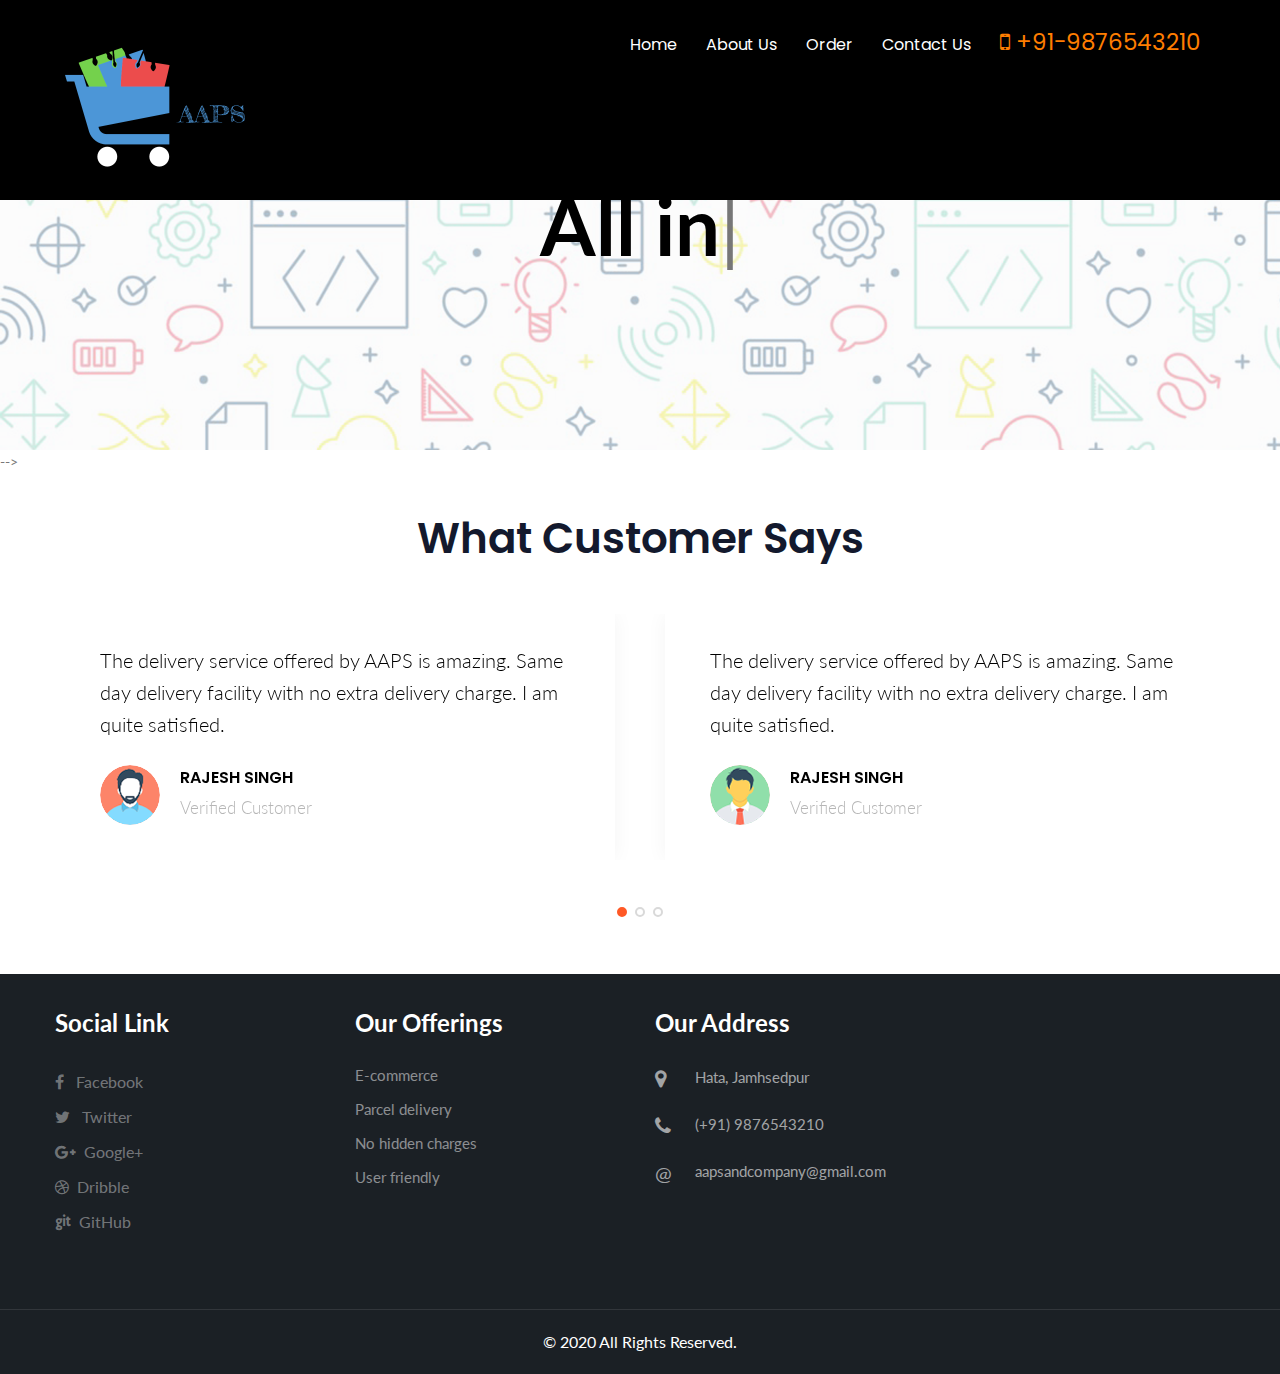
==== commit 0c8a21cf: "domain" ====
--- a/index.html
+++ b/index.html
@@ -5,7 +5,7 @@
     <meta charset="utf-8">
     <meta http-equiv="X-UA-Compatible" content="IE=edge">
     <meta name="viewport" content="width=device-width, initial-scale=1.0, maximum-scale=1.0, user-scalable=0">
-    <title>C2C</title>
+    <title>AAPS</title>
     <!-- Stylesheets -->
     <link href="css/bootstrap.css" rel="stylesheet">
     
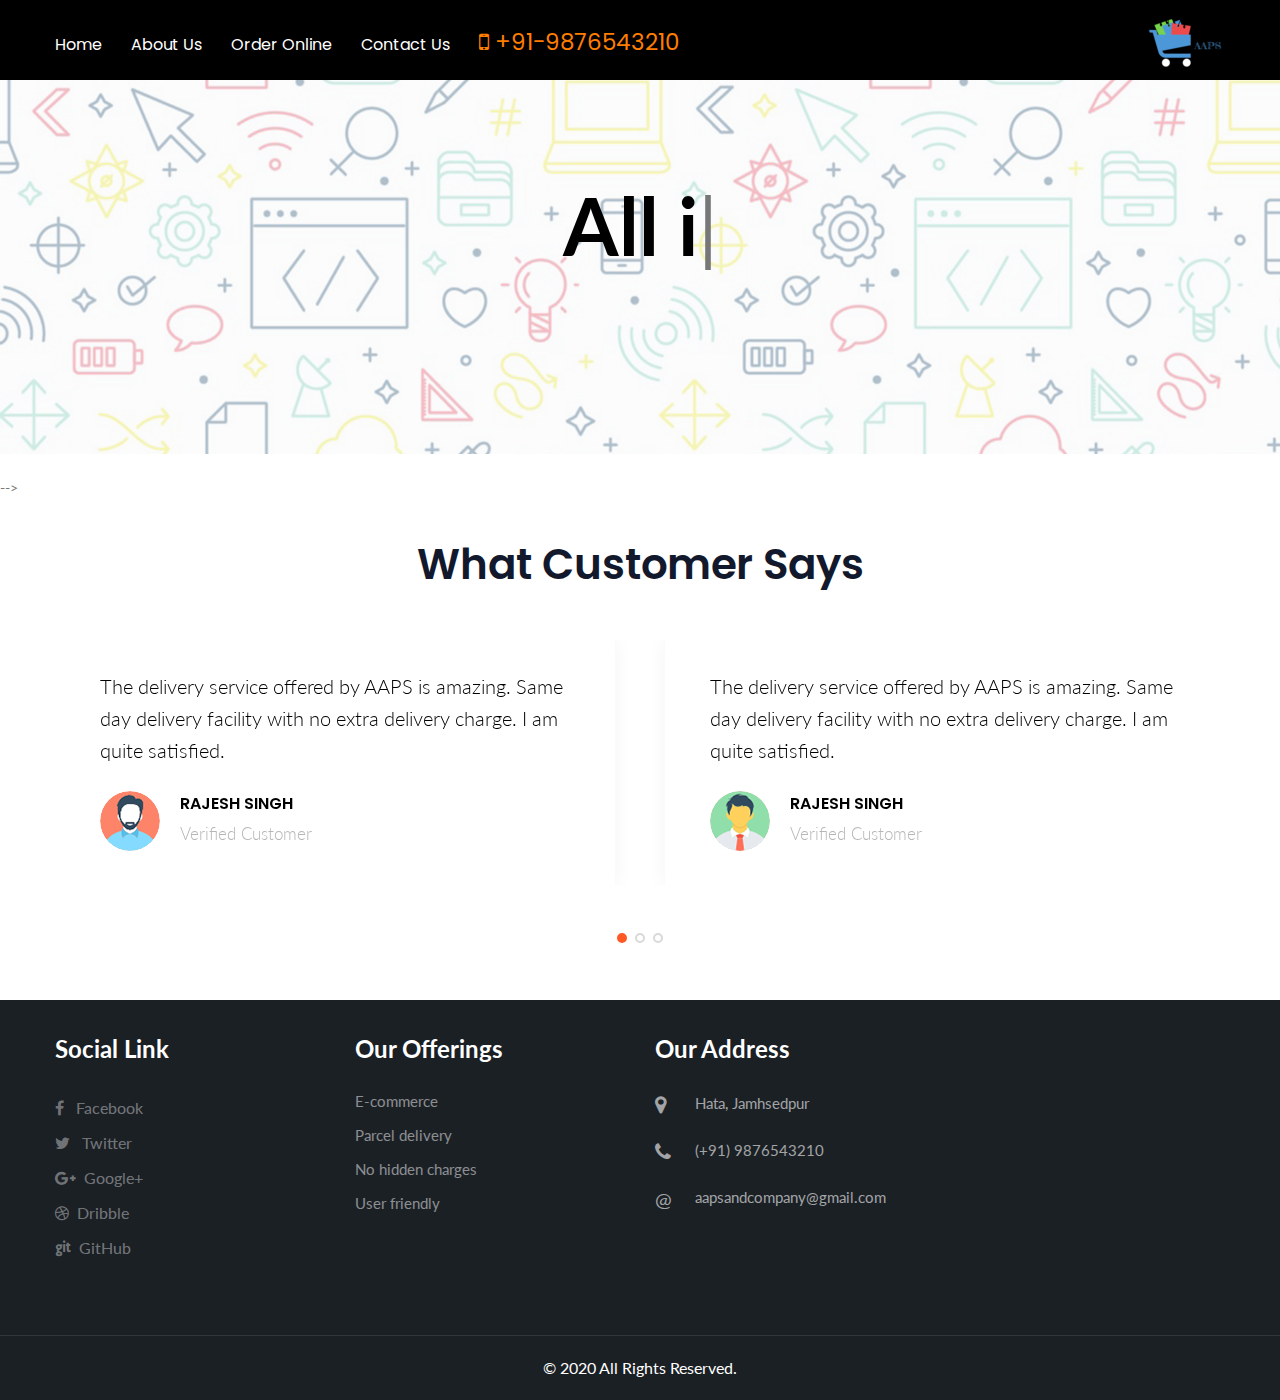
==== commit c9ec49aa: "order form was added" ====
--- a/index.html
+++ b/index.html
@@ -60,7 +60,7 @@
                                     	
                                     </li>
 
-                                             <li><a href="serviceone.html">Order</a></li>
+                                             <li><a href="serviceone.html">Order Online</a></li>
                                             <!-- <li><a href="#">Faq's</a></li>
                                             <li><a href="#">Pricing</a></li>
                                             <li><a href="#">Our Team</a></li>
--- a/css/style.css
+++ b/css/style.css
@@ -557,8 +557,8 @@
 .main-header .main-box{
 	position:relative;
 	padding:0px 0px;
-	/*height:80px;
-	*/left:0px;
+	height:80px;
+	left:0px;
 	top:0px;
 	background-color:#000;
 	width:100%;
@@ -605,7 +605,7 @@
 
 .main-header .main-box .logo-box{
 	position:relative;
-	float:left;
+	float:right;
 	left:0px;
 	z-index:10;
 	padding:0px 0px;
@@ -638,7 +638,7 @@
 
 .main-header .nav-outer{
 	position:relative;
-	float:right;
+	float:center;
 }
 
 .main-menu{
@@ -2898,6 +2898,15 @@
     background: url(../images/background/pattern-3.png) left top repeat;
 }
 
+
+/* Figcaption */
+
+figcaption {
+    color: #000;
+    padding: 7px;
+    text-align: center;
+}
+
 /*Pricing Column*/
 
 .pricing-column-two{
@@ -5752,7 +5761,7 @@
 height:450px;*/
 	
 background:url(../images/bannerhead.png) left top no-repeat;
-height:450px;
+height:100%;
 
 }
 
@@ -5804,4 +5813,4 @@
 	0% {opacity:1;}
 	50% {opacity:0;}
 	100% {opacity:1;}
-	}	+	}	
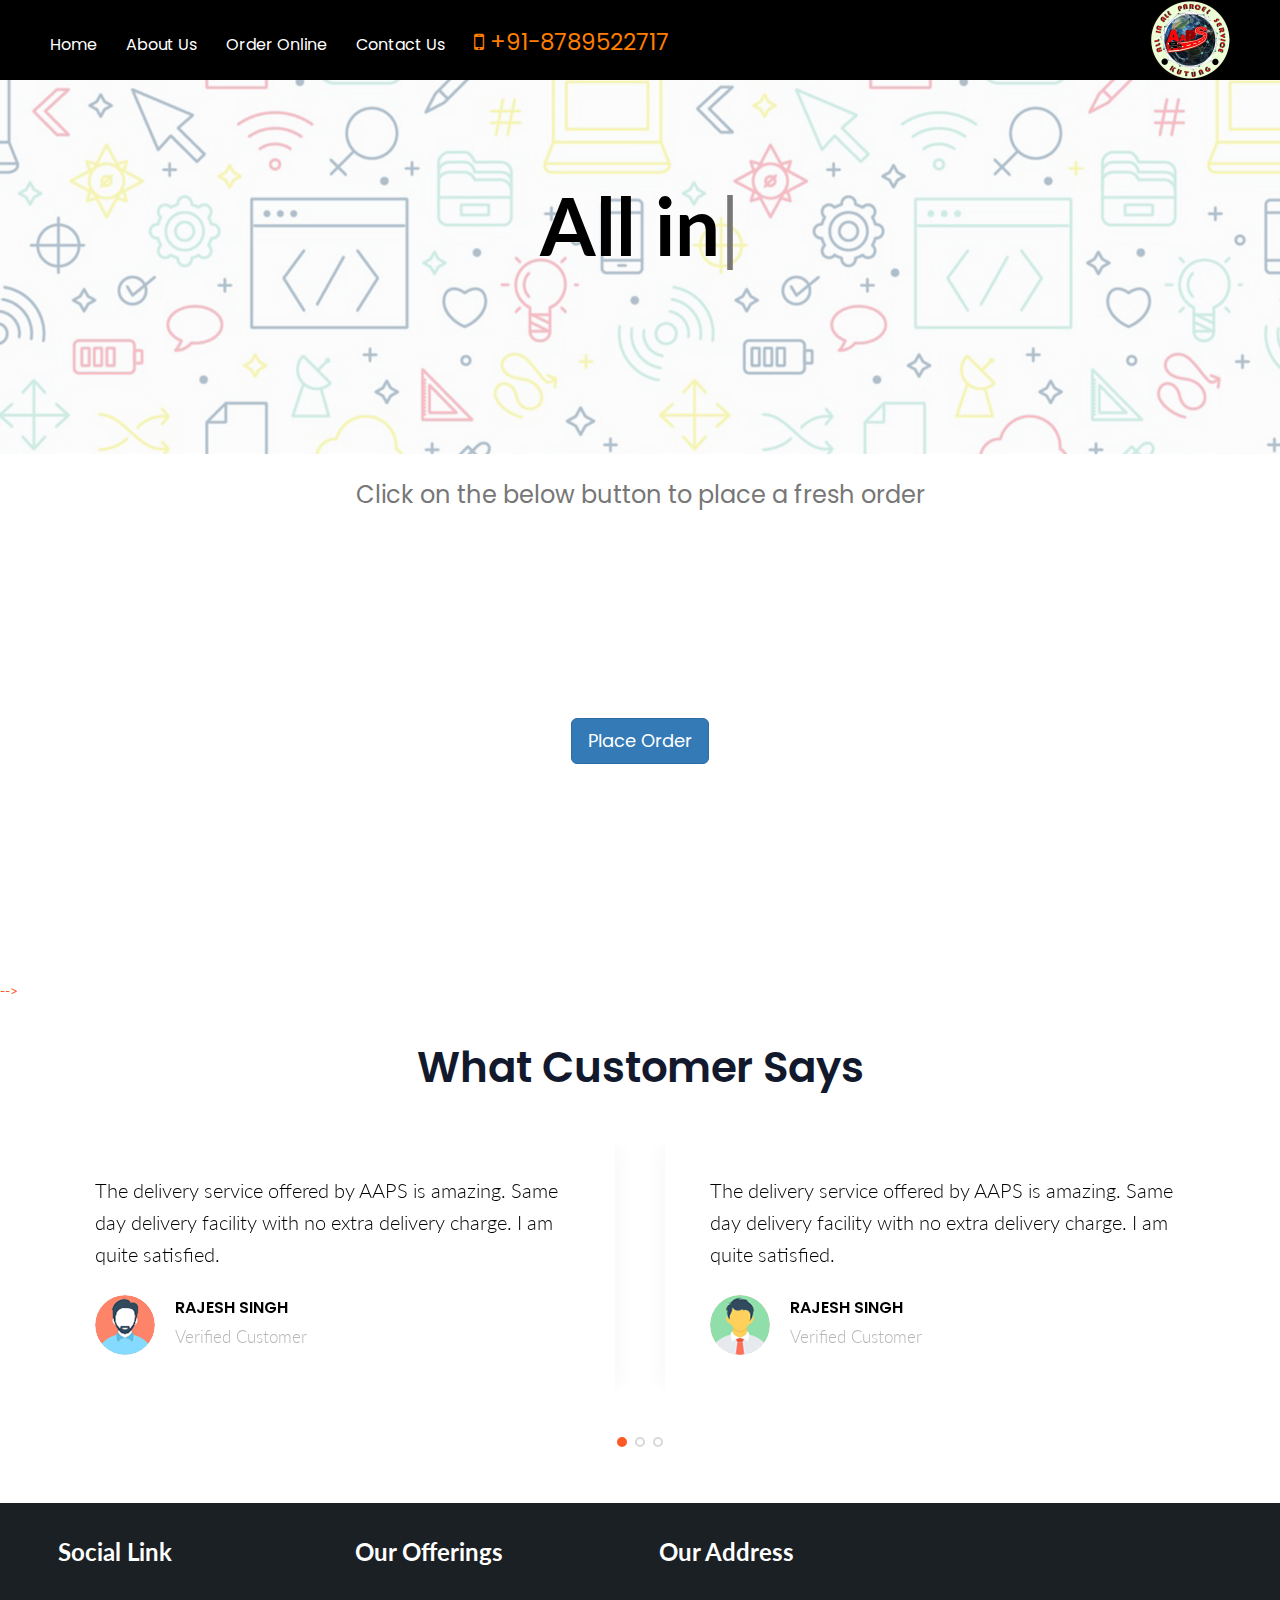
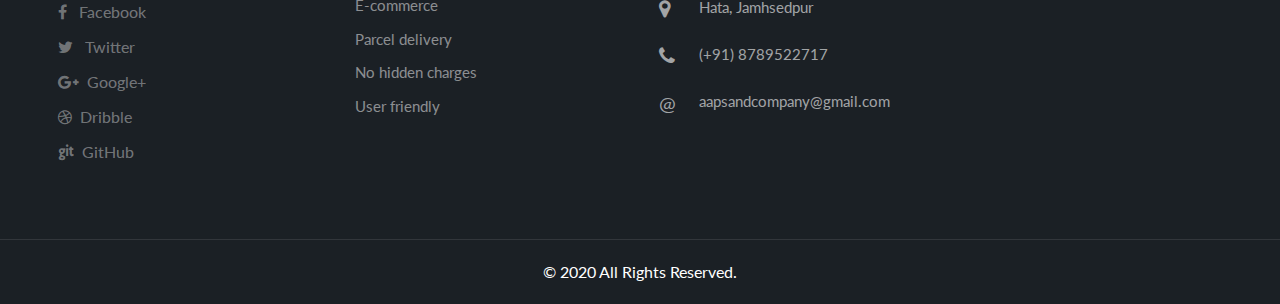
==== commit a52acb99: "home screen changed" ====
--- a/index.html
+++ b/index.html
@@ -69,7 +69,7 @@
                                     
                                     
                                     <li><a href="contact.html">Contact Us</a></li>
-                                     <li><a href="#" style="font-size: 23px; color: #ff7e00; line-height: 40px;"><i class="fa fa-mobile" aria-hidden="true"></i> +91-9876543210</a></li>
+                                     <li><a href="#" style="font-size: 23px; color: #ff7e00; line-height: 40px;"><i class="fa fa-mobile" aria-hidden="true"></i> +91-8789522717</a></li>
                                 </ul>
                             </div>
                         </nav>
@@ -93,17 +93,25 @@
 
     </header>
     <!--End Main Header -->
-    
+
     <!--Main Slider-->
     <section class="banner_main">
  <div class="auto-container">
+
         <div id="typed-strings">
            <p>All in All Parcel Service</p>
-           <p>AAPS</p>
-           
+           <p>AAPS</p>     
        </div>
        <span id="typed"></span>
+    <div class="form-group col-md-12 col-sm-12 col-xs-12">
+        <h3> Click on the below button to place a fresh order </h3>
+    <a href="serviceone.html"><button type="button" class="btn btn-primary btn-lg">Place Order</button>
+    </div>
+
+      
 </div>
+
+
        <!--<h1>Your Development Expert</h1>-->
    </section>
    <!--End Main Slider-->
@@ -437,7 +445,7 @@
                                 <div class="widget-content">
                                     <ul class="list-style-two">
                                         <li><span class="icon fa fa-map-marker"></span>Hata, Jamhsedpur</li>
-                                        <li><span class="icon fa fa-phone"></span>(+91) 9876543210</li>
+                                        <li><span class="icon fa fa-phone"></span>(+91) 8789522717</li>
                                         <li><span class="icon">@</span>aapsandcompany@gmail.com</li>
                                     </ul>
                                 </div>
@@ -487,5 +495,39 @@
 });
 </script>
 <script src="js/script.js"></script>
+
+
+
+
+
+
+
+
+
+
+
+
+
+
+
+
+
+
+
+
+
+
+
+
+
+
+
+
+
+
+
+
+
+
 </body>
 </html>
--- a/css/style.css
+++ b/css/style.css
@@ -83,7 +83,7 @@
 .auto-container{
 	position:static;
 	max-width:1200px;
-	padding:0px 15px;
+	padding:0px 10px;
 	margin:0 auto;
 }
 
@@ -2509,6 +2509,22 @@
 	text-align:center;
 }
 
+
+/* --------------------------------date clender------- */
+
+label {
+    display: block;
+    font: 1rem 'Fira Sans', sans-serif;
+}
+
+input,
+label {
+    margin: .4rem 0;
+}
+
+
+
+
 /*** 
 
 ====================================================================
@@ -3308,7 +3324,7 @@
 .page-title{
 	position:relative;
 	color:#ffffff;
-	padding:150px 0px 90px;
+	padding:90px 0px 40px;
 	background-color:#17222b;
 	background-size:cover;
 	background-position:center center;
@@ -5799,6 +5815,59 @@
 	animation: blink 0.7s infinite;
 	}
 	
+
+
+
+
+.row {
+  display: flex;
+  flex-wrap: wrap;
+  padding: 0 4px;
+}
+
+/* Create four equal columns that sits next to each other */
+.column {
+  flex: 25%;
+  max-width: 25%;
+  padding: 0 4px;
+}
+
+.column img {
+  margin-top: 8px;
+  vertical-align: middle;
+  width: 100%;
+}
+
+/* Responsive layout - makes a two column-layout instead of four columns */
+@media screen and (max-width: 800px) {
+  .column {
+    flex: 50%;
+    max-width: 50%;
+  }
+}
+
+/* Responsive layout - makes the two columns stack on top of each other instead of next to each other */
+@media screen and (max-width: 600px) {
+  .column {
+    flex: 100%;
+    max-width: 100%;
+  }
+}
+
+
+
+
+
+
+
+
+
+
+
+
+
+
+
 @keyframes blink {
 	0% {opacity:1;}
 	50% {opacity:0;}
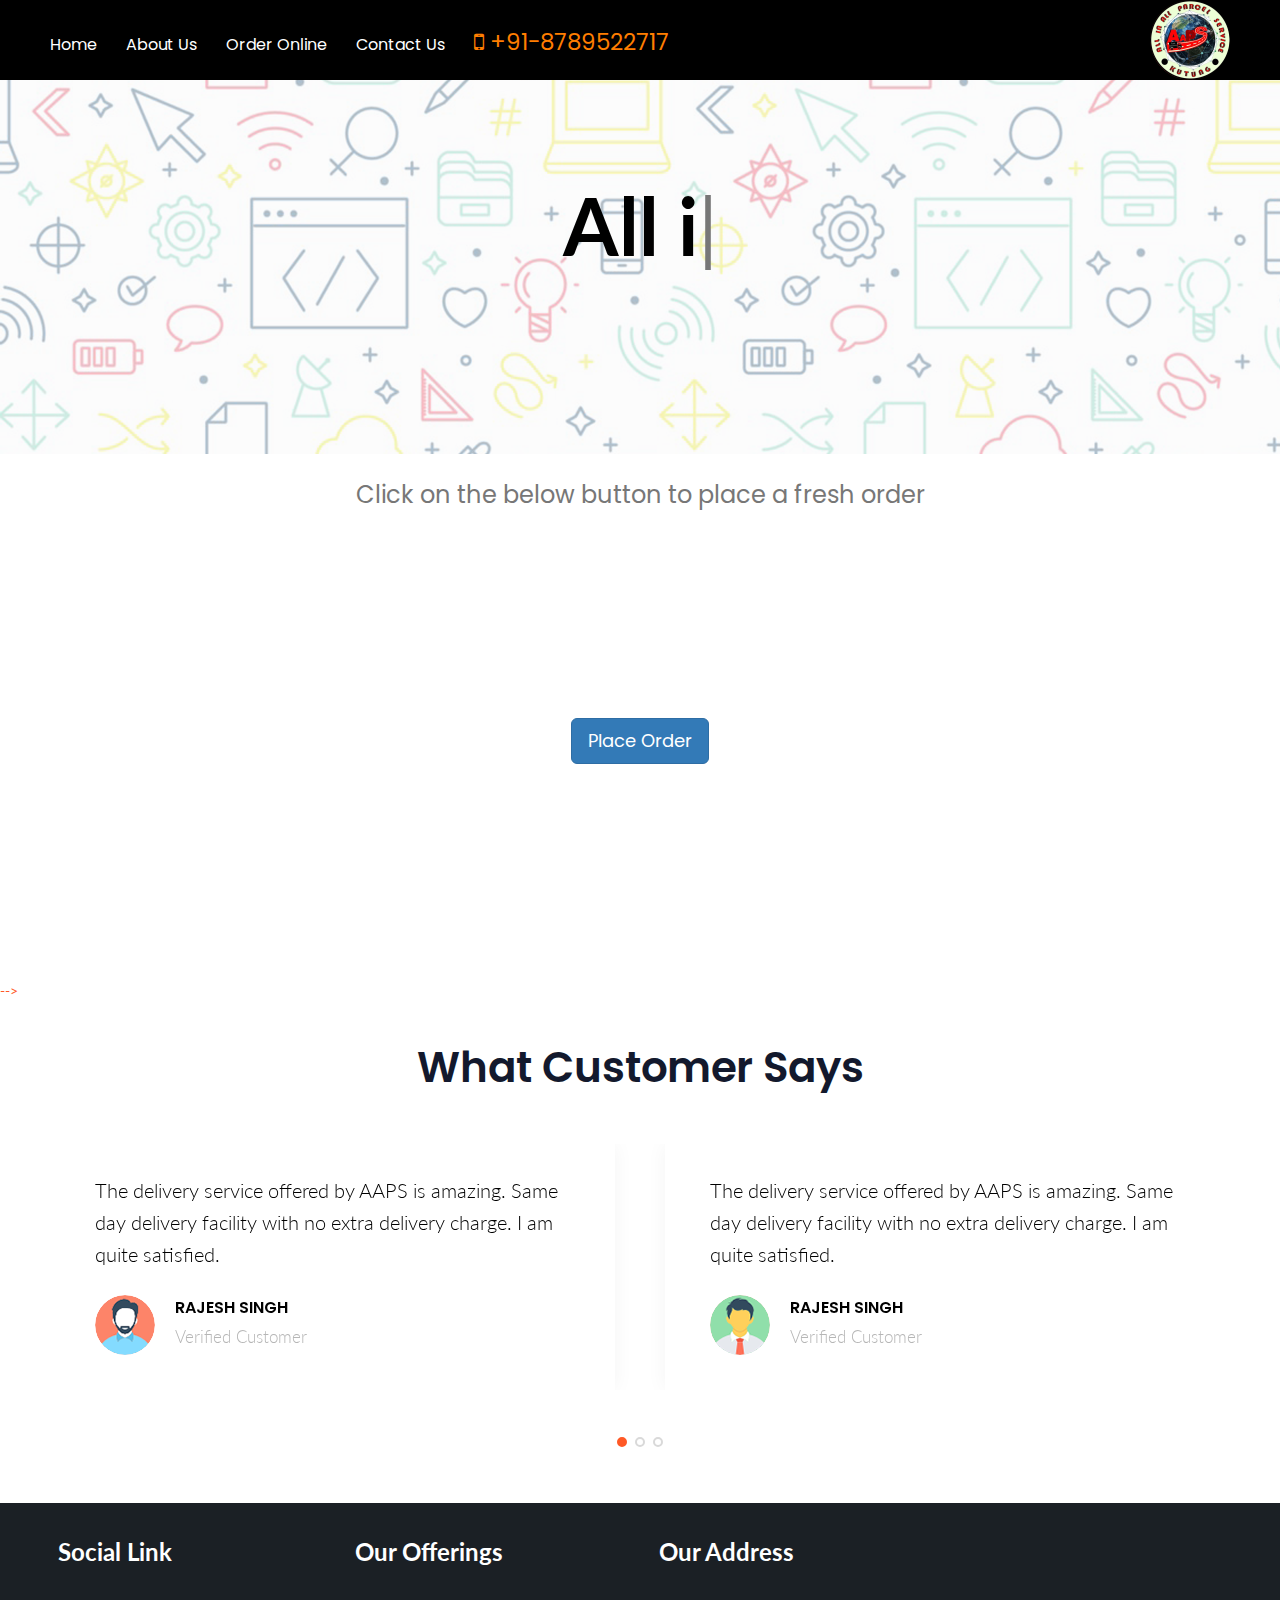
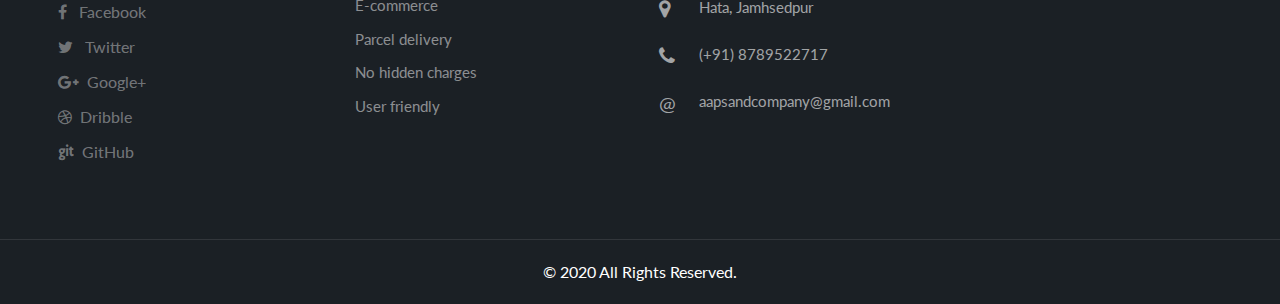
==== commit de322648: "Update index.html" ====
--- a/index.html
+++ b/index.html
@@ -344,7 +344,7 @@
         <!--Testimonial Style One-->
         <div class="testimonial-style-one">
             <div class="inner-box">
-                <div class="text">The delivery service offered by AAPS is amazing. Same day delivery facility with no extra delivery charge. I am quite satisfied.</div>
+                <div class="text">The service provided by AAPS is really good. It does not ask for extra delivery charges and deliver the things on the same day of order.</div>
                 <div class="user-info">
                     <div class="inner">
                         <div class="author-image">
